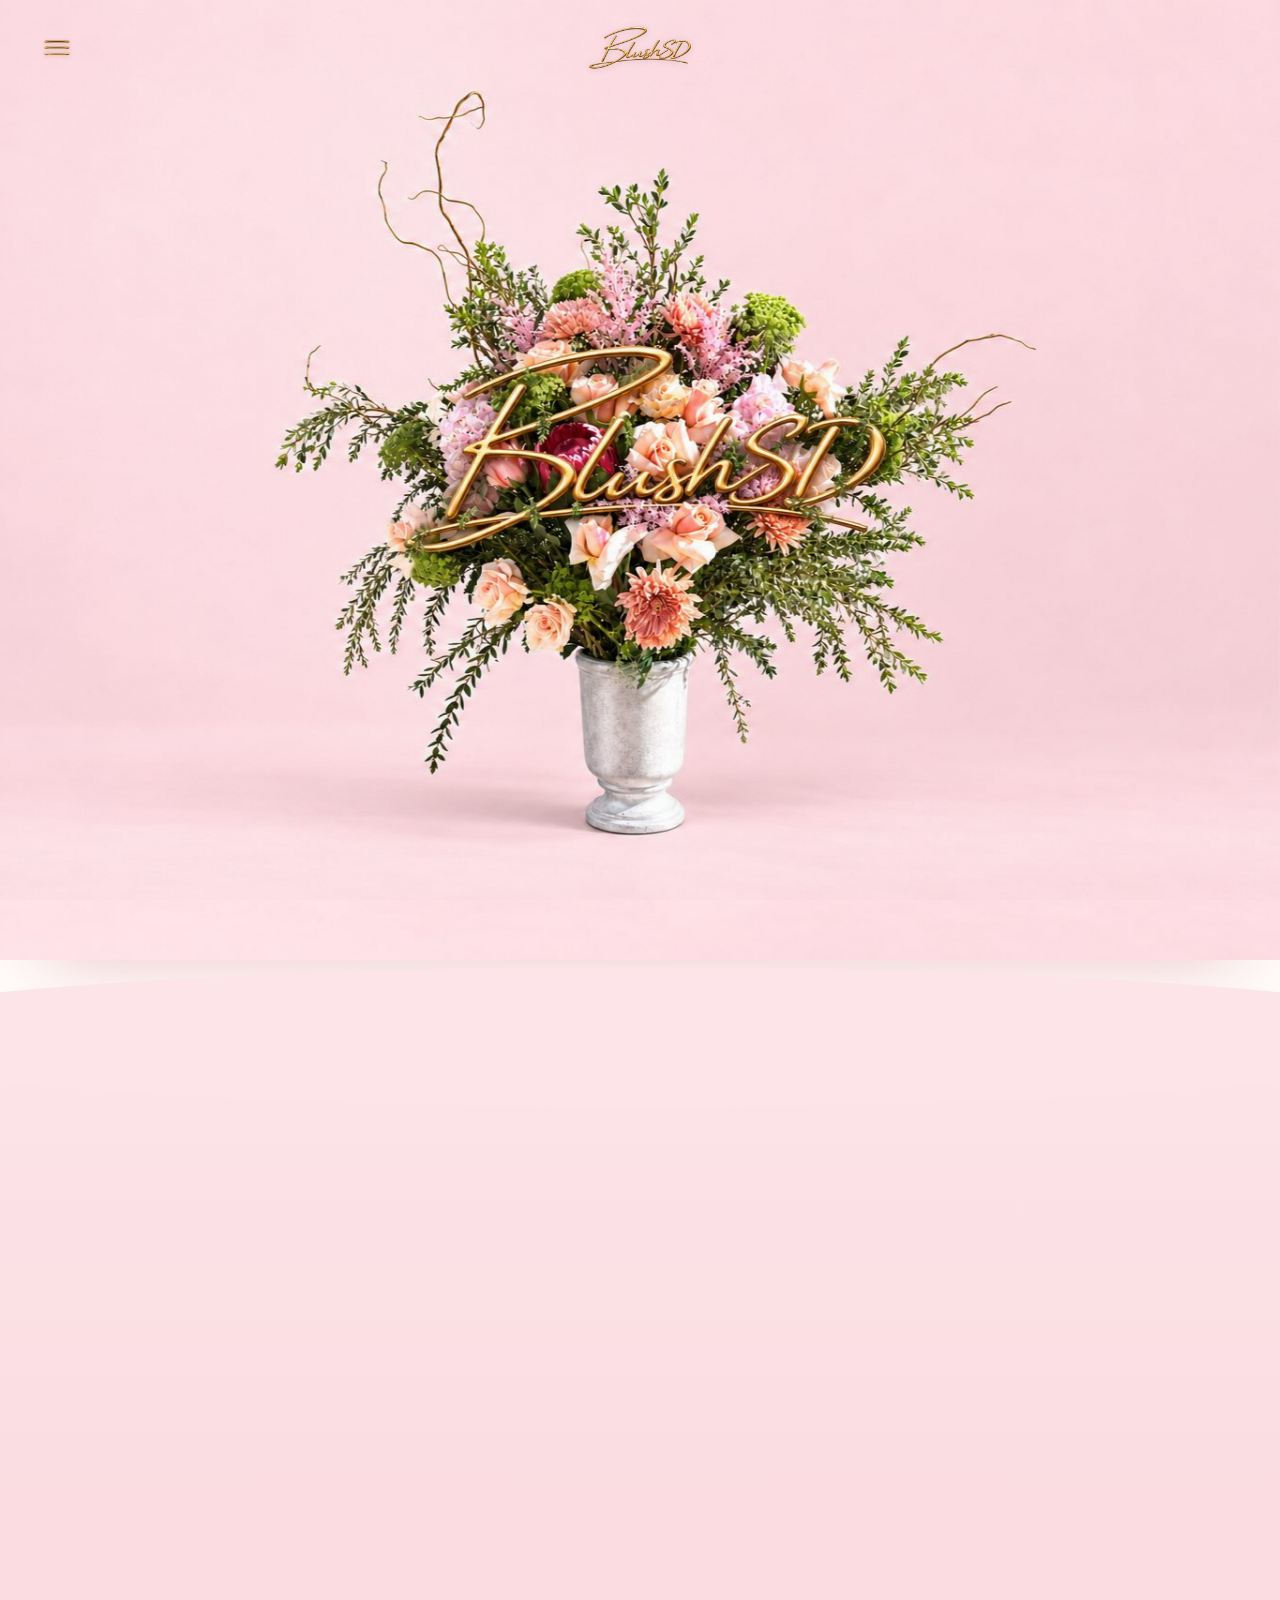
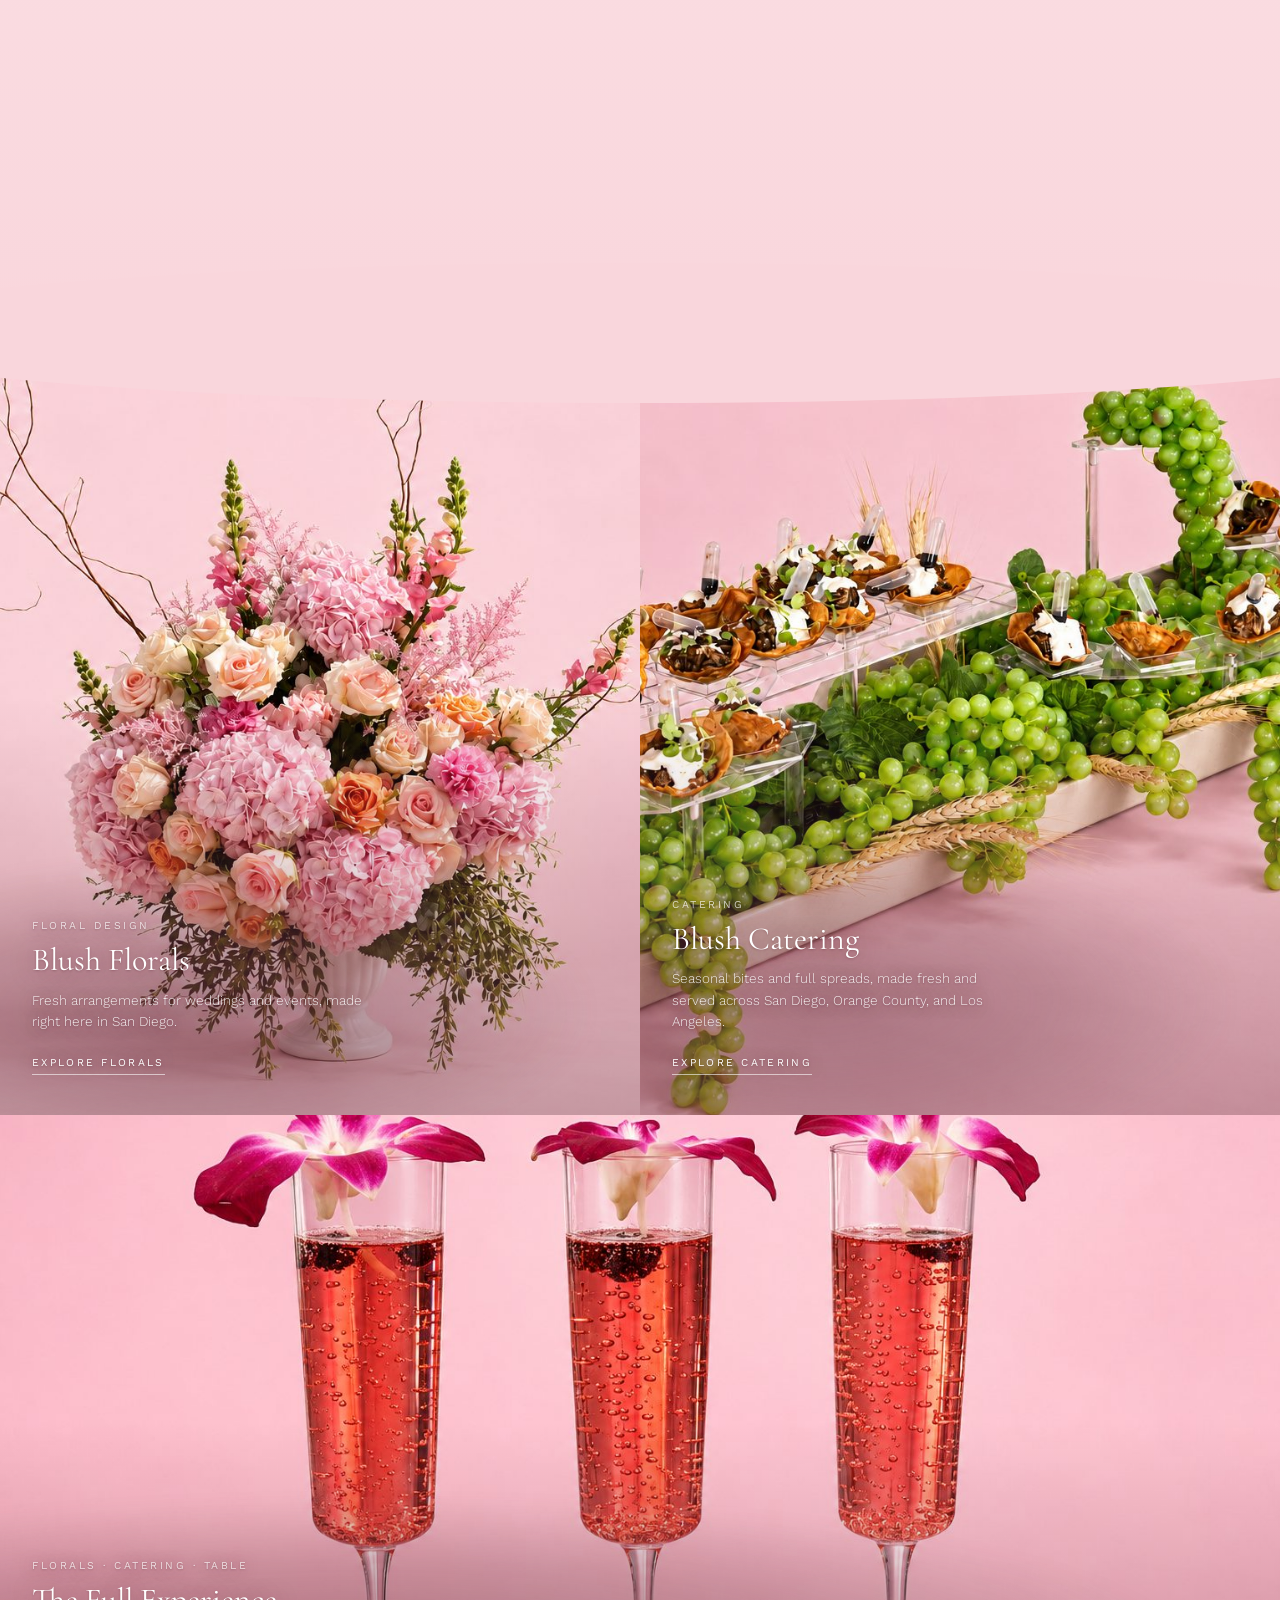
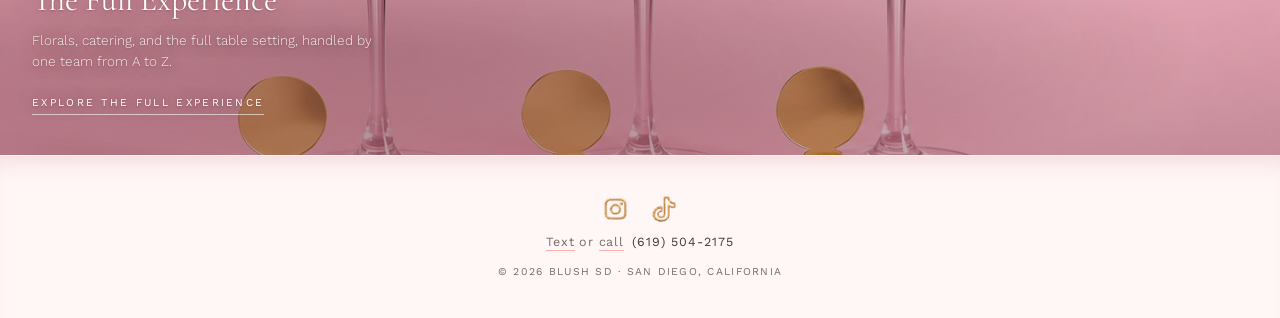
==== index.html @ b3db06f2 "Add Moments video page with first event video Co-Authored-By: Claude Opus 5.5 <noreply@anthropic.com" ====
<!DOCTYPE html>
<html lang="en">
<head>
<meta charset="UTF-8">
<meta name="viewport" content="width=device-width, initial-scale=1.0">
<title>Blush SD | Luxury Florals &amp; Catering in San Diego</title>
<!-- Search & share preview tags -->
<meta name="description" content="Luxury florals in San Diego and catering across San Diego, Orange County and Los Angeles. Book Blush florals, Blush catering, or both. Each is its own independent service. Where Blooms meet Bites.">
<link rel="canonical" href="https://blushsd.com/">
<meta property="og:type" content="website">
<meta property="og:site_name" content="Blush SD">
<meta property="og:title" content="Blush SD | Luxury Florals &amp; Catering in San Diego">
<meta property="og:description" content="Luxury florals in San Diego and catering across San Diego, Orange County and Los Angeles. Book Blush florals, Blush catering, or both. Each is its own independent service. Where Blooms meet Bites.">
<meta property="og:url" content="https://blushsd.com/">
<meta property="og:image" content="https://blushsd.com/assets/images/share-home.jpg">
<meta property="og:image:width" content="1200">
<meta property="og:image:height" content="630">
<meta property="og:locale" content="en_US">
<meta name="twitter:card" content="summary_large_image">
<meta name="twitter:title" content="Blush SD | Luxury Florals &amp; Catering in San Diego">
<meta name="twitter:description" content="Luxury florals in San Diego and catering across San Diego, Orange County and Los Angeles. Book Blush florals, Blush catering, or both. Each is its own independent service. Where Blooms meet Bites.">
<meta name="twitter:image" content="https://blushsd.com/assets/images/share-home.jpg">
<meta name="theme-color" content="#FFFDFB">
<script type="application/ld+json">
{
  "@context": "https://schema.org",
  "@type": [
    "Florist",
    "FoodEstablishment"
  ],
  "name": "Blush SD",
  "url": "https://blushsd.com/",
  "logo": "https://blushsd.com/assets/images/logo-wordmark.png",
  "image": "https://blushsd.com/assets/images/share-home.jpg",
  "description": "Luxury florals in San Diego and catering across San Diego, Orange County and Los Angeles. Florals and catering are independent services. Book either one or both.",
  "slogan": "Where Blooms meet Bites",
  "email": "blushsd619@gmail.com",
  "telephone": "+1-619-504-2175",
  "address": {
    "@type": "PostalAddress",
    "addressLocality": "San Diego",
    "addressRegion": "CA",
    "addressCountry": "US"
  },
  "areaServed": [
    {
      "@type": "City",
      "name": "San Diego"
    },
    {
      "@type": "AdministrativeArea",
      "name": "Orange County"
    },
    {
      "@type": "City",
      "name": "Los Angeles"
    }
  ],
  "sameAs": [
    "https://www.instagram.com/blush.sd/",
    "https://www.tiktok.com/@noorkhaiat"
  ]
}
</script>
<link rel="preconnect" href="https://fonts.googleapis.com">
<link rel="preconnect" href="https://fonts.gstatic.com" crossorigin>
<link href="https://fonts.googleapis.com/css2?family=Cormorant+Garamond:ital,wght@0,300;0,400;0,500;1,400&family=Work+Sans:wght@300;400;500&display=swap" rel="stylesheet">
<link rel="icon" href="assets/favicon/favicon.ico">
<link rel="icon" type="image/png" sizes="32x32" href="assets/favicon/favicon-32x32.png">
<link rel="icon" type="image/png" sizes="16x16" href="assets/favicon/favicon-16x16.png">
<link rel="apple-touch-icon" sizes="180x180" href="assets/favicon/apple-touch-icon.png">
<link rel="stylesheet" href="assets/css/styles.css?v=20261120d">
<script>try{if(sessionStorage.getItem("blushVeil"))document.documentElement.classList.add("veil-arriving")}catch(e){}</script>
</head>
<body>
<div class="page-veil" aria-hidden="true"><img src="assets/images/logo-wordmark.png" alt=""></div>

<nav>
  <button class="nav-hamburger" aria-label="Open menu" aria-expanded="false">
    <img src="assets/images/menu-icon.png" alt="">
  </button>
  <a href="index.html" class="nav-mark"><img src="assets/images/logo-wordmark.png" alt="Blush SD"></a>
  <div class="nav-spacer"></div>
</nav>

<div class="nav-overlay" id="navOverlay">
  <button class="nav-overlay-close" aria-label="Close menu">&times;</button>
  <div class="nav-overlay-main">
    <a href="index.html">Home</a>
    <a href="about.html">About</a>
    <a href="florals.html">Florals</a>
    <a href="catering.html">Catering</a>
    <a href="full-experience.html">The Full Experience</a>
    <a href="moments.html">Moments</a>
    <a href="testimonials.html">Testimonials</a>
  </div>
  <span class="nav-overlay-rule" aria-hidden="true"></span>
  <p class="nav-overlay-label">Book</p>
  <div class="nav-overlay-book">
    <a href="florals-signup.html">Book Florals</a>
    <a href="catering-signup.html">Book Catering</a>
  </div>
  <p class="nav-overlay-tagline">San Diego, California</p>
</div>

<section class="hero">
  <div class="hero-frame">
    <img class="hero-img" src="assets/images/hero-arrangement.jpg" alt="Blush floral arrangement">
  </div>
  <div class="hero-caption">
    <h1 class="hero-headline">Where Blooms Meet Bites</h1>
    <a href="#offerings" class="hero-cta">Discover the Collection</a>
  </div>
</section>

<section class="story">
  <p class="story-eyebrow">The House of Blush</p>
  <h2 class="story-heading">Two crafts. Your choice.</h2>
  <p class="story-body">Blush is a floral studio and a catering team. Book florals, book catering, or bring it all together with The Full Experience &mdash; florals, catering, and the full table setting, handled by one team.</p>
  <p class="story-body">We're based in San Diego. Our catering travels to events across San Diego, Orange County, and Los Angeles. Florals can be booked on their own anywhere in San Diego, and in Orange County and Los Angeles we add them to catering bookings. Every arrangement and every dish is made fresh.</p>
  <div class="story-stats">
    <div>
      <div class="story-stat-num">10+</div>
      <div class="story-stat-label">Events Styled</div>
    </div>
    <div>
      <div class="story-stat-num">1+</div>
      <div class="story-stat-label">Year in San Diego</div>
    </div>
  </div>
  <p class="story-faq">Do I need to book both? No &mdash; catering is always its own service, and in San Diego, so are florals.</p>
</section>

<section class="offerings" id="offerings">
  <a href="florals.html" class="offering-card">
    <div class="offering-img offering-img--florals"></div>
    <div class="offering-veil"></div>
    <div class="offering-caption">
      <p class="offering-eyebrow">Floral Design</p>
      <h3 class="offering-title">Blush Florals</h3>
      <p class="offering-desc">Fresh arrangements for weddings and events, made right here in San Diego.</p>
      <span class="offering-link">Explore Florals</span>
    </div>
  </a>
  <a href="catering.html" class="offering-card">
    <div class="offering-img offering-img--catering"></div>
    <div class="offering-veil"></div>
    <div class="offering-caption">
      <p class="offering-eyebrow">Catering</p>
      <h3 class="offering-title">Blush Catering</h3>
      <p class="offering-desc">Seasonal bites and full spreads, made fresh and served across San Diego, Orange County, and Los Angeles.</p>
      <span class="offering-link">Explore Catering</span>
    </div>
  </a>
  <a href="full-experience.html" class="offering-card offering-card--full">
    <div class="offering-img offering-img--full"></div>
    <div class="offering-veil"></div>
    <div class="offering-caption">
      <p class="offering-eyebrow">Florals &middot; Catering &middot; Table</p>
      <h3 class="offering-title">The Full Experience</h3>
      <p class="offering-desc">Florals, catering, and the full table setting, handled by one team from A to Z.</p>
      <span class="offering-link">Explore The Full Experience</span>
    </div>
  </a>
</section>

<footer>
  <div class="footer-social">
    <a href="https://www.instagram.com/blush.sd/" target="_blank" rel="noopener">
      <img src="assets/images/instagram-icon.png" alt="Blush SD on Instagram">
    </a>
    <a href="https://www.tiktok.com/@noorkhaiat" target="_blank" rel="noopener">
      <img src="assets/images/tiktok-icon.png" alt="Blush SD on TikTok">
    </a>
  </div>
  <div class="footer-contact">
    <a href="sms:+16195042175">Text</a> or <a href="tel:+16195042175">call</a> <a href="tel:+16195042175" class="footer-phone">(619) 504-2175</a>
  </div>
  <p>&copy; 2026 Blush SD &middot; San Diego, California</p>
</footer>

<script src="assets/js/analytics.js"></script>
<script src="assets/js/nav.js"></script>
<script src="assets/js/transitions.js"></script>
<script src="assets/js/depth.js"></script>
</body>
</html>
---- assets/css/styles.css ----
@font-face {
    font-family: 'Amsterdam Four';
    src: url(../fonts/amsterdam-four.ttf) format('truetype');
    font-weight: normal;
    font-style: normal;
    font-display: swap;
  }
  :root{
    --cream:#FFFDFB;
    --ink:#453A37;
    --ink-soft:#7A6C67;
    --p1:#FFEAEA;
    --p2:#FFE1E1;
    --p3:#FFD8D8;
    --p4:#FFC3C3;
    --p5:#FFB0B0;
    --hairline: rgba(69,58,55,0.14);
  }
  *{margin:0;padding:0;box-sizing:border-box;}
  html{scroll-behavior:smooth;}
  body{
    background: linear-gradient(180deg, #FFFDFB 0%, #FFF6F6 100%);
    color:var(--ink);
    font-family:'Work Sans', sans-serif;
    -webkit-font-smoothing:antialiased;
    overflow-x:hidden;
  }

  /* NAV */
  nav{
    position:fixed; top:0; left:0; right:0; z-index:50;
    display:grid;
    grid-template-columns:1fr auto 1fr;
    align-items:center;
    padding:26px 40px;
  }
  .nav-hamburger{
    justify-self:start;
    background:none;
    border:none;
    padding:0;
    cursor:pointer;
    display:flex;
    align-items:center;
  }
  .nav-hamburger img{
    height:24px;
    width:auto;
    display:block;
    filter:drop-shadow(0 1px 2px rgba(0,0,0,0.15));
    transition:opacity 0.3s ease;
  }
  .nav-hamburger:hover img{opacity:0.7;}
  .nav-mark{
    justify-self:center;
    display:flex;
    align-items:center;
  }
  .nav-mark img{
    height:44px;
    width:auto;
    display:block;
    filter:drop-shadow(0 1px 3px rgba(0,0,0,0.15));
    transition:opacity 0.3s ease;
  }
  .nav-mark:hover img{opacity:0.75;}
  .nav-spacer{
    justify-self:end;
    width:20px;
  }

  /* NAV MENU OVERLAY */
  .nav-overlay{
    position:fixed; inset:0; z-index:100;
    background:var(--cream);
    display:flex;
    flex-direction:column;
    align-items:center;
    justify-content:center;
    gap:34px;
    opacity:0;
    visibility:hidden;
    transform:translateY(-12px);
    transition:opacity 0.35s ease, transform 0.35s ease, visibility 0.35s;
  }
  .nav-overlay.open{
    opacity:1;
    visibility:visible;
    transform:translateY(0);
  }
  .nav-overlay-close{
    position:absolute;
    top:26px; right:40px;
    background:none;
    border:none;
    cursor:pointer;
    font-size:28px;
    font-weight:300;
    color:var(--ink);
    line-height:1;
    padding:8px;
  }
  .nav-overlay a{
    font-family:'Cormorant Garamond', serif;
    font-size:34px;
    color:var(--ink);
    text-decoration:none;
    letter-spacing:0.02em;
    transition:opacity 0.25s ease;
  }
  .nav-overlay a:hover{opacity:0.55;}
  .nav-overlay-tagline{
    position:absolute;
    bottom:36px;
    font-size:10.5px;
    letter-spacing:0.2em;
    text-transform:uppercase;
    color:var(--ink-soft);
  }

  @media (max-width:900px){
    .nav-overlay a{font-size:26px;}
    .nav-overlay{gap:26px;}
    .nav-hamburger img{height:20px;}
    .nav-mark img{height:36px;}
  }

  /* HERO */
  .hero{
    position:relative;
    width:100%;
    margin:0 auto;
    display:flex;
    flex-direction:column;
    align-items:center;
    isolation:isolate;
  }
  .hero-frame{
    width:100%;
    max-width:1500px;
    overflow:hidden;
    position:relative;
  }
  .hero-img{
    display:block;
    width:100%;
    aspect-ratio:4/3;
    object-fit:cover;
    object-position:center;
  }
  .hero-caption{
    width:100%;
    max-width:560px;
    text-align:center;
    display:flex;
    flex-direction:column;
    align-items:center;
    gap:22px;
    padding:52px 24px 0;
  }
  .hero-headline{
    font-family:'Cormorant Garamond', serif;
    font-weight:400;
    font-size:42px;
    line-height:1.15;
    color:var(--ink);
    max-width:520px;
  }
  .hero-cta{
    margin-top:2px;
    font-size:11px;
    letter-spacing:0.24em;
    text-transform:uppercase;
    color:var(--ink);
    text-decoration:none;
    border-bottom:1px solid var(--p5);
    padding-bottom:6px;
    transition:border-color 0.3s ease, opacity 0.3s ease;
  }
  .hero-cta:hover{opacity:0.6;}

  /* Wide screens: the photo stays at its 1500px size; a backdrop matched to the
     photo's own pink studio wall fills the sides edge to edge, and the photo's
     left/right edges fade softly into it so there is no visible seam. */
  @media (min-width:1500px){
    .hero::before{
      content:"";
      position:absolute;
      top:0; left:0; right:0;
      height:1125px; /* 1500px wide × 3/4 = the photo's height */
      z-index:-1;
      background:linear-gradient(180deg,
        #FCDCE2 0%,
        #FCDBE1 20%,
        #FAD8DE 40%,
        #F8D3DA 60%,
        #F8D4DA 75%,
        #FCDFE5 90%,
        #FDE2E7 100%);
    }
    .hero-frame{
      -webkit-mask-image:linear-gradient(90deg, transparent 0, #000 5%, #000 95%, transparent 100%);
              mask-image:linear-gradient(90deg, transparent 0, #000 5%, #000 95%, transparent 100%);
    }
  }

  @media (max-width:900px){
    .hero-img{aspect-ratio:4/5;}
    .hero-headline{font-size:28px;}
    .hero-caption{padding:40px 24px 0;}
  }
  /* STORY + OFFERINGS SECTION */
  .story{
    position:relative; z-index:2;
    padding:100px 32px 40px;
    text-align:center;
    max-width:720px;
    margin:0 auto;
  }
  .story-eyebrow{
    font-size:11px;
    letter-spacing:0.26em;
    text-transform:uppercase;
    color:var(--ink-soft);
    margin-bottom:22px;
  }
  .story-heading{
    font-family:'Cormorant Garamond', serif;
    font-weight:400;
    font-size:42px;
    line-height:1.2;
    color:var(--ink);
    margin-bottom:26px;
  }
  .story-body{
    font-family:'Work Sans', sans-serif;
    font-weight:300;
    font-size:15.5px;
    line-height:1.9;
    color:var(--ink-soft);
    max-width:600px;
    margin:0 auto 22px;
  }
  .story-stats{
    display:flex;
    justify-content:center;
    gap:56px;
    margin-top:36px;
    padding-top:32px;
    border-top:1px solid var(--hairline);
  }
  .story-stat-num{
    font-family:'Cormorant Garamond', serif;
    font-size:34px;
    font-weight:400;
    color:var(--ink);
    line-height:1;
    margin-bottom:8px;
  }
  .story-stat-label{
    font-size:10.5px;
    letter-spacing:0.14em;
    text-transform:uppercase;
    color:var(--ink-soft);
  }
  .story-faq{
    margin-top:30px;
    font-family:'Work Sans', sans-serif;
    font-weight:400;
    font-size:13px;
    color:var(--ink-soft);
    font-style:italic;
  }

  .offerings{
    position:relative; z-index:2;
    display:grid;
    grid-template-columns:1fr 1fr;
    margin-top:70px;
  }
  .offering-card{
    position:relative;
    display:block;
    text-decoration:none;
    color:inherit;
    overflow:hidden;
    aspect-ratio:4/5;
  }
  .offering-img{
    position:absolute; inset:0;
    background-size:cover;
    background-position:center;
    transition:transform 0.7s cubic-bezier(.19,1,.22,1);
  }
  .offering-img--florals{
    background-image:url('../images/floral-card.jpg');
  }
  .offering-img--catering{
    background-image:url('../images/catering-card.jpg');
  }
  .offering-card--full{ grid-column:1 / -1; aspect-ratio:2/1; }
  .offering-img--full{
    background-image:url('../images/catering-07.jpg');
    background-position:center 22%;
  }
  @media (hover:hover){
    .offering-card:hover .offering-img{
      transform:scale(1.04);
    }
  }
  .offering-veil{
    position:absolute; inset:0;
    background:linear-gradient(180deg, rgba(43,32,32,0.05) 0%, rgba(43,32,32,0.02) 40%, rgba(43,32,32,0.55) 100%);
  }
  .offering-caption{
    position:absolute; left:0; right:0; bottom:0;
    padding:36px 32px 40px;
    color:#fff;
    text-align:left;
  }
  .offering-eyebrow{
    font-size:10.5px;
    letter-spacing:0.24em;
    text-transform:uppercase;
    color:rgba(255,255,255,0.75);
    margin-bottom:10px;
    text-shadow:0 1px 8px rgba(0,0,0,0.35);
  }
  .offering-title{
    font-family:'Cormorant Garamond', serif;
    font-weight:400;
    font-size:32px;
    line-height:1.1;
    margin-bottom:12px;
    text-shadow:0 2px 12px rgba(0,0,0,0.4);
  }
  .offering-desc{
    font-family:'Work Sans', sans-serif;
    font-weight:300;
    font-size:13.5px;
    line-height:1.6;
    color:rgba(255,255,255,0.88);
    max-width:340px;
    margin-bottom:18px;
    text-shadow:0 1px 8px rgba(0,0,0,0.3);
  }
  .offering-link{
    font-size:10.5px;
    letter-spacing:0.22em;
    text-transform:uppercase;
    color:#fff;
    border-bottom:1px solid rgba(255,255,255,0.6);
    padding-bottom:5px;
    display:inline-block;
    transition:border-color 0.3s ease, opacity 0.3s ease;
  }
  @media (hover:hover){
    .offering-card:hover .offering-link{
      border-color:#fff;
    }
  }


  @media (max-width:900px){
    nav{padding:20px 22px;}
    .story{padding:70px 24px 20px;}
    .story-heading{font-size:30px;}
    .story-stats{gap:32px;}
    .offerings{grid-template-columns:1fr; margin-top:44px;}
    .offering-card{aspect-ratio:4/4.2;}
    .offering-card--full{aspect-ratio:4/4.2;}
    .offering-title{font-size:26px;}
  }

  /* PAGE HERO (used on inner pages: about, florals, catering, testimonials, catering-signup) */
  .page-hero{
    position:relative;
    width:100%;
    aspect-ratio:3/1.1;
    overflow:hidden;
  }
  .page-hero img{
    width:100%; height:100%;
    object-fit:cover;
    object-position:center;
    display:block;
  }
  .page-hero-veil{
    position:absolute; inset:0;
    background:linear-gradient(180deg, rgba(43,32,32,0.15) 0%, rgba(43,32,32,0.35) 100%);
  }
  .page-hero-caption{
    position:absolute; inset:0;
    display:flex;
    flex-direction:column;
    align-items:center;
    justify-content:center;
    text-align:center;
    color:#fff;
  }
  .page-hero-eyebrow{
    font-size:11px;
    letter-spacing:0.28em;
    text-transform:uppercase;
    color:rgba(255,255,255,0.85);
    margin-bottom:14px;
    text-shadow:0 1px 8px rgba(0,0,0,0.3);
  }
  .page-hero-title{
    font-family:'Cormorant Garamond', serif;
    font-weight:400;
    font-size:52px;
    text-shadow:0 2px 14px rgba(0,0,0,0.35);
  }
  /* Short italic caption under a page title (catering, florals) */
  .page-hero-sub{
    margin-top:12px;
    font-family:'Cormorant Garamond', serif;
    font-style:italic;
    font-weight:400;
    font-size:22px;
    letter-spacing:0.01em;
    color:rgba(255,255,255,0.94);
    text-shadow:0 1px 2px rgba(90,40,52,.3), 0 1px 14px rgba(110,50,64,.5);
  }

  /* PAGE CONTENT (placeholder body copy on inner pages) */
  .page-content{
    max-width:640px;
    margin:0 auto;
    padding:80px 32px 100px;
    text-align:center;
  }
  .page-content p{
    font-family:'Work Sans', sans-serif;
    font-weight:300;
    font-size:15.5px;
    line-height:1.9;
    color:var(--ink-soft);
    margin-bottom:22px;
  }
  .page-content-note{
    display:inline-block;
    margin-top:10px;
    font-size:10.5px;
    letter-spacing:0.2em;
    text-transform:uppercase;
    color:var(--p5);
  }
  .page-back-link{
    display:inline-block;
    margin-top:34px;
    font-size:11px;
    letter-spacing:0.22em;
    text-transform:uppercase;
    color:var(--ink);
    text-decoration:none;
    border-bottom:1px solid var(--p5);
    padding-bottom:5px;
  }
  .page-back-link:hover{opacity:0.6;}
  .page-content p.about-closing{
    font-family:'Cormorant Garamond', serif;
    font-style:italic;
    font-weight:400;
    font-size:22px;
    line-height:1.5;
    color:var(--ink);
    margin-top:34px;
  }

  /* TESTIMONIAL CARDS */
  .testimonial{
    border-top:1px solid var(--hairline);
    padding-top:28px;
    margin-top:28px;
  }
  .testimonial-tag{
    display:inline-block;
    font-size:9.5px;
    letter-spacing:0.14em;
    text-transform:uppercase;
    color:var(--ink-soft);
    background:var(--p1);
    border:1px solid var(--hairline);
    border-radius:20px;
    padding:4px 12px;
    margin-bottom:14px;
  }
  .testimonial p{
    font-family:'Cormorant Garamond', serif;
    font-style:italic;
    font-size:19px;
    color:var(--ink);
    line-height:1.6;
    margin-bottom:12px;
  }
  .testimonial-name{
    font-size:10.5px;
    letter-spacing:0.18em;
    text-transform:uppercase;
    color:var(--ink-soft);
  }

  /* INSTAGRAM GALLERY (florals page) */
  .insta-gallery{
    display:grid;
    grid-template-columns:repeat(2, 1fr);
    gap:28px;
    max-width:920px;
    margin:0 auto;
    padding:0 32px 20px;
  }
  .insta-embed{
    width:100%;
  }
  .insta-embed .instagram-media{
    width:100% !important;
    min-width:0 !important;
    margin:0 auto !important;
  }
  @media (max-width:700px){
    .insta-gallery{grid-template-columns:1fr; gap:24px; padding:0 24px 10px;}
  }

  /* SIGNUP FORM */
  .signup-form{
    max-width:480px;
    margin:0 auto;
    padding:0 32px 100px;
    text-align:left;
  }
  .form-field{
    margin-bottom:20px;
  }
  .form-field label{
    display:block;
    font-size:10.5px;
    letter-spacing:0.16em;
    text-transform:uppercase;
    color:var(--ink-soft);
    margin-bottom:8px;
  }
  .form-field input,
  .form-field select,
  .form-field textarea{
    width:100%;
    font-family:'Work Sans', sans-serif;
    font-size:14.5px;
    color:var(--ink);
    background:var(--p1);
    border:1px solid var(--hairline);
    border-radius:2px;
    padding:12px 14px;
  }
  .form-field select{
    appearance:none;
    -webkit-appearance:none;
    background-image:linear-gradient(45deg, transparent 50%, var(--ink-soft) 50%), linear-gradient(135deg, var(--ink-soft) 50%, transparent 50%);
    background-position:calc(100% - 20px) 50%, calc(100% - 15px) 50%;
    background-size:5px 5px, 5px 5px;
    background-repeat:no-repeat;
    padding-right:40px;
  }
  .form-optional{
    letter-spacing:0.08em;
    text-transform:none;
    color:var(--p5);
  }
  .form-check{
    display:flex;
    gap:12px;
    align-items:flex-start;
    margin:4px 0 26px;
    font-size:13px;
    line-height:1.6;
    color:var(--ink-soft);
  }
  .form-check input{
    margin-top:4px;
    accent-color:var(--ink);
    flex-shrink:0;
  }
  .form-submit:disabled{opacity:0.6; cursor:default;}
  .form-thanks{
    max-width:480px;
    margin:0 auto;
    padding:10px 32px 100px;
    text-align:center;
  }
  .form-thanks-eyebrow{
    font-size:10.5px;
    letter-spacing:0.2em;
    text-transform:uppercase;
    color:var(--p5);
    margin-bottom:14px;
  }
  .form-thanks-title{
    font-family:'Cormorant Garamond', serif;
    font-weight:400;
    font-size:32px;
    line-height:1.25;
    color:var(--ink);
    margin-bottom:16px;
  }
  .form-thanks-body{
    font-weight:300;
    font-size:15px;
    line-height:1.8;
    color:var(--ink-soft);
  }
  .form-field textarea{
    min-height:110px;
    resize:vertical;
  }
  .form-submit{
    width:100%;
    font-family:'Work Sans', sans-serif;
    font-size:11px;
    letter-spacing:0.22em;
    text-transform:uppercase;
    color:#fff;
    background:var(--ink);
    border:none;
    border-radius:2px;
    padding:16px;
    cursor:pointer;
    transition:opacity 0.3s ease;
  }
  .form-submit:hover{opacity:0.85;}
  .form-note{
    font-size:12.5px;
    color:var(--ink-soft);
    text-align:center;
    margin-top:18px;
    line-height:1.6;
  }

  /* INQUIRY: sending state, messages and confirmation */
  .form-turnstile{display:flex; justify-content:center; margin-bottom:20px;}
  .form-turnstile:empty{display:none;}
  .form-status{
    font-size:12.5px;
    line-height:1.6;
    color:var(--ink);
    background:var(--p2);
    border-left:2px solid var(--p5);
    border-radius:2px;
    padding:12px 14px;
    margin-bottom:20px;
  }
  .form-status[hidden],
  .inquiry-confirm[hidden],
  .inquiry-confirm [hidden]{display:none;}
  .inquiry-confirm{
    max-width:480px;
    margin:0 auto;
    padding:80px 32px 100px;
    text-align:center;
    outline:none;
  }
  .confirm-eyebrow{
    font-size:11px;
    letter-spacing:0.28em;
    text-transform:uppercase;
    color:var(--ink-soft);
    margin-bottom:14px;
  }
  .confirm-title{
    font-family:'Cormorant Garamond', serif;
    font-weight:400;
    font-size:44px;
    color:var(--ink);
    margin-bottom:22px;
  }
  .confirm-text{
    font-weight:300;
    font-size:15.5px;
    line-height:1.9;
    color:var(--ink-soft);
    margin-bottom:22px;
  }
  .confirm-ref{
    display:flex;
    flex-direction:column;
    align-items:center;
    gap:10px;
    background:var(--p1);
    border:1px solid var(--hairline);
    border-radius:2px;
    padding:22px 20px;
    margin:8px 0 34px;
  }
  .confirm-ref-label{
    font-size:10.5px;
    letter-spacing:0.16em;
    text-transform:uppercase;
    color:var(--ink-soft);
  }
  .confirm-ref-code{
    font-family:'Cormorant Garamond', serif;
    font-size:30px;
    letter-spacing:0.08em;
    color:var(--ink);
    font-variant-numeric:lining-nums tabular-nums;
    user-select:all;
  }
  .confirm-copy{
    font-family:'Work Sans', sans-serif;
    font-size:11px;
    letter-spacing:0.22em;
    text-transform:uppercase;
    color:var(--ink);
    background:none;
    border:none;
    border-bottom:1px solid var(--p5);
    padding:0 0 4px;
    cursor:pointer;
  }
  .confirm-copy:hover{opacity:0.6;}
  .confirm-ig{
    display:block;
    text-align:center;
    text-decoration:none;
    margin-top:6px;
  }
  .ig-help{
    text-align:left;
    background:var(--p1);
    border:1px solid var(--hairline);
    border-radius:2px;
    padding:24px 20px;
    margin-top:6px;
  }
  .ig-help-label{
    font-size:10.5px;
    letter-spacing:0.16em;
    text-transform:uppercase;
    color:var(--ink-soft);
    text-align:center;
    margin-bottom:12px;
  }
  .ig-help-msg{
    font-size:16px;
    line-height:1.6;
    color:var(--ink);
    background:var(--cream);
    border:1px solid var(--hairline);
    border-radius:2px;
    padding:14px 16px;
    margin-bottom:22px;
    user-select:all;
    -webkit-user-select:all;
  }
  .ig-steps{
    list-style:none;
    counter-reset:igstep;
    display:flex;
    flex-direction:column;
    gap:14px;
    margin:0 0 24px;
  }
  .ig-steps li{
    counter-increment:igstep;
    display:flex;
    gap:14px;
    align-items:baseline;
    font-size:15.5px;
    line-height:1.55;
    color:var(--ink);
  }
  .ig-steps li::before{
    content:counter(igstep);
    flex:none;
    font-family:'Cormorant Garamond', serif;
    font-size:26px;
    line-height:1;
    width:18px;
    color:var(--ink);
  }
  .ig-steps li > span{min-width:0;}
  .ig-steps strong{font-weight:500;}
  .ig-help .form-submit{
    display:block;
    text-align:center;
    text-decoration:none;
    font-size:12px;
    padding:18px;
  }
  @media (max-width:900px){
    .inquiry-confirm{padding:56px 24px 70px;}
    .confirm-title{font-size:34px;}
  }

  /* FOOTER */
  footer{
    text-align:center;
    padding:40px 24px;
    border-top:1px solid var(--hairline);
  }
  footer p{
    font-size:10.5px;
    letter-spacing:0.12em;
    text-transform:uppercase;
    color:var(--ink-soft);
  }
  .footer-contact{
    font-size:12.5px;
    letter-spacing:0.06em;
    color:var(--ink-soft);
    margin:-6px 0 16px;
  }
  .footer-contact a{
    color:var(--ink-soft);
    text-decoration:none;
    border-bottom:1px solid var(--p5);
    padding-bottom:1px;
  }
  .footer-contact .footer-phone{
    color:var(--ink);
    border-bottom:0;
    margin-left:4px;
    letter-spacing:0.08em;
  }
  .footer-social{
    display:flex;
    justify-content:center;
    gap:22px;
    margin-bottom:18px;
  }
  .footer-social a{
    display:block;
    line-height:0;
    opacity:0.85;
    transition:opacity 0.3s ease, transform 0.3s ease;
  }
  .footer-social a:hover{
    opacity:1;
    transform:translateY(-2px);
  }
  .footer-social img{
    height:26px;
    width:auto;
    display:block;
  }

  @media (max-width:900px){
    .page-hero{aspect-ratio:4/3;}
    .page-hero-title{font-size:36px;}
    .page-hero-sub{font-size:18px; margin-top:8px; padding:0 24px;}
    .page-content{padding:56px 24px 70px;}
  }

  /* ==========================================================================
     DEPTH + TOUCH LAYER (Nov 2026)
     Soft rose shadows, paper grain, pressable controls and gentle scroll motion.
     Interactions use the separate translate / scale properties so they never
     fight the scroll animations, which use transform.
     ========================================================================== */
  :root{
    --rose-shadow:214,130,140;
    --spring:cubic-bezier(.34,1.56,.64,1);
    --ease-out:cubic-bezier(.19,1,.22,1);
  }

  /* Paper grain: a faint fixed texture so the cream reads as paper stock */
  body::after{
    content:"";
    position:fixed; inset:0;
    z-index:40;
    pointer-events:none;
    opacity:.07;
    mix-blend-mode:multiply;
    background-image:url("data:image/svg+xml,%3Csvg xmlns='http://www.w3.org/2000/svg' width='220' height='220'%3E%3Cfilter id='n'%3E%3CfeTurbulence type='fractalNoise' baseFrequency='0.85' numOctaves='2' stitchTiles='stitch'/%3E%3CfeColorMatrix type='saturate' values='0'/%3E%3C/filter%3E%3Crect width='100%25' height='100%25' filter='url(%23n)'/%3E%3C/svg%3E");
  }

  /* Taps: nav marks give a small spring when pressed */
  .nav-hamburger, .nav-mark, .offering-card, .footer-social a, .text-us{-webkit-tap-highlight-color:transparent;}
  .nav-hamburger img, .nav-mark img{transition:opacity .3s ease, scale .25s var(--spring);}
  .nav-hamburger:active img, .nav-mark:active img{scale:.9;}

  /* Hero: fades in from the studio-wall blush; a soft rose shadow pools under the photo */
  .hero-frame{
    background:#FBDCE2;
    box-shadow:0 40px 70px -48px rgba(var(--rose-shadow),.55);
  }
  .hero-headline{text-shadow:0 1px 0 rgba(255,255,255,.9);}

  /* "Discover the Collection" as a pressable pill: raised at rest, lifts on hover, sinks on press */
  .hero-cta{
    border:1px solid rgba(255,176,176,.75);
    border-radius:999px;
    padding:16px 32px 15px;
    background:linear-gradient(180deg,#FFFFFF 0%,#FFF3F2 100%);
    box-shadow:inset 0 1px 0 #fff, inset 0 -2px 0 rgba(255,176,176,.22), 0 1px 2px rgba(var(--rose-shadow),.18), 0 12px 26px -12px rgba(var(--rose-shadow),.55);
    transition:translate .35s var(--spring), scale .35s var(--spring), box-shadow .35s var(--ease-out), background .2s ease;
    -webkit-tap-highlight-color:transparent;
  }
  .hero-cta:hover{
    opacity:1;
    translate:0 -2px;
    box-shadow:inset 0 1px 0 #fff, inset 0 -2px 0 rgba(255,176,176,.22), 0 2px 4px rgba(var(--rose-shadow),.18), 0 20px 34px -14px rgba(var(--rose-shadow),.6);
  }
  .hero-cta:active{
    translate:0 1px;
    scale:.985;
    transition-duration:.08s;
    background:linear-gradient(180deg,#FFF3F2 0%,#FFFFFF 100%);
    box-shadow:inset 0 2px 6px rgba(var(--rose-shadow),.25), 0 1px 1px rgba(var(--rose-shadow),.12);
  }

  /* Letterpress type in the story section */
  .story-heading{text-shadow:0 1px 0 rgba(255,255,255,.95), 0 -1px 0 rgba(69,58,55,.05);}
  .story-stat-num{text-shadow:0 1px 0 rgba(255,255,255,.95);}

  /* Stats on two raised paper tiles */
  .story-stats{gap:22px;}
  .story-stats > div{
    min-width:180px;
    padding:24px 28px 20px;
    border-radius:6px;
    background:linear-gradient(180deg,#FFFFFF 0%,#FFF7F6 100%);
    box-shadow:inset 0 1px 0 #fff, 0 1px 2px rgba(var(--rose-shadow),.12), 0 16px 32px -20px rgba(var(--rose-shadow),.55);
    transition:translate .4s var(--spring), box-shadow .4s var(--ease-out);
  }
  @media (hover:hover){
    .story-stats > div:hover{
      translate:0 -3px;
      box-shadow:inset 0 1px 0 #fff, 0 2px 4px rgba(var(--rose-shadow),.12), 0 24px 40px -22px rgba(var(--rose-shadow),.6);
    }
  }

  /* "Do I need to book both?" pressed into the page */
  .story-faq{
    display:inline-block;
    margin-top:28px;
    padding:12px 24px;
    border-radius:999px;
    background:#FFF2F1;
    box-shadow:inset 0 1px 3px rgba(var(--rose-shadow),.28), 0 1px 0 #fff;
  }

  /* Offerings lift as one sheet; photo and caption sit on separate planes and drift
     against the cursor, with a soft blush light following it (mouse only, see depth.js) */
  .offerings{box-shadow:0 -30px 50px -36px rgba(var(--rose-shadow),.55);}
  .offering-card{transition:scale .5s var(--spring);}
  .offering-card:active{scale:.982; transition-duration:.1s;}
  .offering-img{
    translate:calc(var(--mx,0) * -22px) calc(var(--my,0) * -16px);
    scale:1.07;
    transition:transform .7s var(--ease-out), translate 1s var(--ease-out);
  }
  .offering-caption{
    translate:calc(var(--mx,0) * 10px) calc(var(--my,0) * 8px);
    transition:translate 1s var(--ease-out);
  }
  .offering-veil{
    background:linear-gradient(180deg, rgba(150,80,92,0) 0%, rgba(150,80,92,0) 48%, rgba(140,72,86,.22) 72%, rgba(120,60,74,.42) 100%);
  }
  .offering-veil::after{
    content:"";
    position:absolute; inset:0;
    pointer-events:none;
    opacity:0;
    transition:opacity .5s ease;
    background:radial-gradient(520px circle at var(--lx,50%) var(--ly,40%), rgba(255,226,226,.32), rgba(255,226,226,0) 60%);
    mix-blend-mode:soft-light;
  }
  .offering-title{text-shadow:0 1px 2px rgba(90,40,52,.3), 0 2px 22px rgba(110,50,64,.55);}
  .offering-eyebrow, .offering-desc, .offering-link{text-shadow:0 1px 2px rgba(90,40,52,.3), 0 1px 14px rgba(110,50,64,.5);}
  /* Same soft diffused glow as the page titles, behind the card text */
  .offering-caption{isolation:isolate;}
  .offering-caption::before{
    content:"";
    position:absolute;
    left:-4%; right:8%; top:-10%; bottom:-6%;
    background:radial-gradient(ellipse at 34% 56%, rgba(96,42,56,.36) 0%, rgba(96,42,56,.21) 40%, rgba(96,42,56,0) 72%);
    filter:blur(8px);
    z-index:-1;
    pointer-events:none;
  }
  .offering-link{transition:border-color .3s ease, letter-spacing .5s var(--ease-out);}
  @media (hover:hover){
    .offering-card:hover .offering-veil::after{opacity:1;}
    .offering-card:hover .offering-link{letter-spacing:.28em;}
  }

  /* Footer sits a layer beneath; icons and contact links press like buttons */
  footer{
    border-top-color:transparent;
    box-shadow:inset 0 22px 30px -26px rgba(var(--rose-shadow),.45);
  }
  .footer-social a{padding:11px; margin:-11px; border-radius:999px; transition:opacity .3s ease, transform .3s ease, scale .35s var(--spring);}
  .footer-social a:active{scale:.88; transition-duration:.08s;}
  .footer-contact a{transition:color .2s ease, border-color .2s ease;}
  .footer-contact a:active{color:var(--ink); border-color:var(--ink);}

  /* Menu: page links, then a thin rule, then the two bookings as their own pair of buttons */
  .nav-overlay-main{display:flex; flex-direction:column; align-items:center; gap:30px;}
  .nav-overlay{gap:28px;}
  .nav-overlay a{transition:opacity .25s ease, scale .2s var(--spring);}
  .nav-overlay a:active{scale:.95;}
  .nav-overlay-rule{display:block; width:56px; height:1px; background:var(--p5); margin:6px 0 2px;}
  .nav-overlay-label{font-size:10.5px; letter-spacing:.26em; text-transform:uppercase; color:var(--ink-soft); margin-bottom:-10px;}
  .nav-overlay-book{display:flex; flex-wrap:wrap; justify-content:center; gap:12px; max-width:420px;}
  .nav-overlay .nav-overlay-book a{
    font-family:'Work Sans', sans-serif;
    font-size:11px;
    letter-spacing:.2em;
    text-transform:uppercase;
    min-height:48px;
    display:inline-flex;
    align-items:center;
    padding:0 24px;
    border-radius:999px;
    border:1px solid rgba(255,176,176,.8);
    background:linear-gradient(180deg,#FFFFFF 0%,#FFF3F2 100%);
    box-shadow:inset 0 1px 0 #fff, 0 1px 2px rgba(var(--rose-shadow),.15), 0 12px 24px -12px rgba(var(--rose-shadow),.5);
    transition:translate .35s var(--spring), scale .2s var(--spring), box-shadow .3s var(--ease-out);
  }
  .nav-overlay .nav-overlay-book a:hover{opacity:1; translate:0 -2px;}
  .nav-overlay .nav-overlay-book a:active{scale:.95; transition-duration:.08s; box-shadow:inset 0 2px 6px rgba(var(--rose-shadow),.25);}

  /* "Text us" pill: phones only, one tap to Noor's messages */
  .text-us{display:none;}
  @media (max-width:900px){
    .text-us{
      display:inline-flex;
      align-items:center;
      gap:9px;
      position:fixed;
      z-index:60;
      right:16px;
      bottom:calc(16px + env(safe-area-inset-bottom, 0px));
      min-height:48px;
      padding:0 20px 0 17px;
      border-radius:999px;
      border:1px solid rgba(255,176,176,.8);
      background:linear-gradient(180deg,#FFFFFF 0%,#FFF3F2 100%);
      color:var(--ink);
      text-decoration:none;
      font-family:'Work Sans', sans-serif;
      font-size:11px;
      letter-spacing:.2em;
      text-transform:uppercase;
      box-shadow:inset 0 1px 0 #fff, inset 0 -2px 0 rgba(255,176,176,.22), 0 2px 4px rgba(var(--rose-shadow),.2), 0 14px 30px -10px rgba(var(--rose-shadow),.6);
      transition:scale .35s var(--spring), box-shadow .3s var(--ease-out);
    }
    .text-us svg{width:17px; height:17px; flex:none;}
    .text-us:active{scale:.94; transition-duration:.08s; box-shadow:inset 0 2px 6px rgba(var(--rose-shadow),.25), 0 1px 2px rgba(var(--rose-shadow),.15);}
    body:has(.text-us) footer{padding-bottom:96px;}

    .nav-overlay, .nav-overlay-main{gap:20px;}
    .story-stats{gap:12px;}
    .story-stats > div{min-width:0; flex:1 1 0; padding:20px 14px 16px;}
    .story-faq{border-radius:18px; padding:12px 18px;}
  }

  /* Motion: load fades and scroll choreography (skipped for reduced-motion users) */
  @media (prefers-reduced-motion:no-preference){
    .hero-frame{animation:heroIn 1.2s cubic-bezier(.22,.61,.36,1) both;}
    .hero-caption{animation:capIn 1s .45s cubic-bezier(.22,.61,.36,1) both;}
    @keyframes heroIn{from{opacity:0; filter:blur(8px) saturate(.9);} to{opacity:1; filter:none;}}
    @keyframes capIn{from{opacity:0; transform:translateY(14px);} to{opacity:1; transform:none;}}

    .nav-overlay.open .nav-overlay-main a,
    .nav-overlay.open .nav-overlay-rule,
    .nav-overlay.open .nav-overlay-label,
    .nav-overlay.open .nav-overlay-book{animation:menuIn .7s var(--ease-out) both;}
    .nav-overlay.open .nav-overlay-main a:nth-child(1){animation-delay:.06s;}
    .nav-overlay.open .nav-overlay-main a:nth-child(2){animation-delay:.11s;}
    .nav-overlay.open .nav-overlay-main a:nth-child(3){animation-delay:.16s;}
    .nav-overlay.open .nav-overlay-main a:nth-child(4){animation-delay:.21s;}
    .nav-overlay.open .nav-overlay-main a:nth-child(5){animation-delay:.26s;}
    .nav-overlay.open .nav-overlay-rule{animation-delay:.32s;}
    .nav-overlay.open .nav-overlay-label{animation-delay:.36s;}
    .nav-overlay.open .nav-overlay-book{animation-delay:.4s;}
    @keyframes menuIn{from{opacity:0; transform:translateY(16px);} to{opacity:1; transform:none;}}

    @supports (animation-timeline: view()){
      nav{animation:navSettle linear both; animation-timeline:scroll(root); animation-range:0 220px;}
      @keyframes navSettle{
        from{background:rgba(255,253,251,0); box-shadow:0 0 0 rgba(0,0,0,0);}
        to{background:rgba(255,253,251,.97); box-shadow:0 1px 0 rgba(69,58,55,.08), 0 14px 30px -22px rgba(214,130,140,.55); padding-top:16px; padding-bottom:16px;}
      }
      .hero-img{transform-origin:50% 40%; animation:heroDrift linear both; animation-timeline:scroll(root); animation-range:0 100vh;}
      @keyframes heroDrift{from{transform:scale(1) translateY(0);} to{transform:scale(1.045) translateY(3%);}}

      .story-eyebrow, .story-heading, .story-body, .story-stats, .hero-headline{
        animation:rise linear both; animation-timeline:view(); animation-range:entry 0% entry 70%;
      }
      .story-faq, .hero-cta{
        animation:rise linear both; animation-timeline:view(); animation-range:entry 10% entry 85%;
      }
      @keyframes rise{from{opacity:0; transform:translateY(26px);} to{opacity:1; transform:none;}}
      .offering-card{animation:cardRise linear both; animation-timeline:view(); animation-range:entry 0% entry 40%;}
      @keyframes cardRise{from{opacity:.4; transform:translateY(24px);} to{opacity:1; transform:none;}}
    }
  }
  @media (prefers-reduced-motion:reduce){
    .offering-img, .offering-caption{translate:none;}
  }

  /* ==========================================================================
     DEPTH + TOUCH LAYER — inner pages
     (about, florals, catering, testimonials, both inquiry forms, 404)
     ========================================================================== */

  /* Page heroes: fade in from blush, lighter rose veil, soft shadow underneath,
     slow drift on scroll */
  .page-hero{
    background:#FBDCE2;
    box-shadow:0 34px 60px -44px rgba(var(--rose-shadow),.55);
  }
  .page-hero-veil{
    background:linear-gradient(180deg, rgba(120,60,74,.16) 0%, rgba(120,60,74,.32) 100%);
  }
  .page-hero-title{text-shadow:0 1px 2px rgba(90,40,52,.3), 0 2px 22px rgba(110,50,64,.55);}
  .page-hero-eyebrow{text-shadow:0 1px 2px rgba(90,40,52,.3), 0 1px 14px rgba(110,50,64,.5);}
  /* Soft diffused glow behind the page title so it reads over busy photos */
  .page-hero-caption{isolation:isolate;}
  .page-hero-caption::before{
    content:"";
    position:absolute;
    left:50%; top:50%;
    width:min(620px, 86%);
    height:min(240px, 62%);
    transform:translate(-50%,-50%);
    background:radial-gradient(ellipse at center, rgba(96,42,56,.30) 0%, rgba(96,42,56,.18) 38%, rgba(96,42,56,0) 70%);
    filter:blur(6px);
    z-index:-1;
    pointer-events:none;
  }

  /* Main page buttons ("Request a Floral Quote", "Book Catering", "Back to Home")
     become the same pressable pill as "Discover the Collection" */
  .page-back-link{
    border:1px solid rgba(255,176,176,.75);
    border-radius:999px;
    padding:16px 30px 15px;
    background:linear-gradient(180deg,#FFFFFF 0%,#FFF3F2 100%);
    box-shadow:inset 0 1px 0 #fff, inset 0 -2px 0 rgba(255,176,176,.22), 0 1px 2px rgba(var(--rose-shadow),.18), 0 12px 26px -12px rgba(var(--rose-shadow),.55);
    transition:translate .35s var(--spring), scale .35s var(--spring), box-shadow .35s var(--ease-out), background .2s ease;
    -webkit-tap-highlight-color:transparent;
  }
  .page-back-link:hover{
    opacity:1;
    translate:0 -2px;
    box-shadow:inset 0 1px 0 #fff, inset 0 -2px 0 rgba(255,176,176,.22), 0 2px 4px rgba(var(--rose-shadow),.18), 0 20px 34px -14px rgba(var(--rose-shadow),.6);
  }
  .page-back-link:active{
    translate:0 1px;
    scale:.985;
    transition-duration:.08s;
    background:linear-gradient(180deg,#FFF3F2 0%,#FFFFFF 100%);
    box-shadow:inset 0 2px 6px rgba(var(--rose-shadow),.25), 0 1px 1px rgba(var(--rose-shadow),.12);
  }

  /* Photo galleries (florals + catering): each photo is a raised print that
     lifts on hover and presses in on tap */
  .floral-tile, .gallery-tile{
    box-shadow:0 1px 2px rgba(var(--rose-shadow),.14), 0 18px 34px -22px rgba(var(--rose-shadow),.6);
    transition:translate .45s var(--spring), scale .3s var(--spring), box-shadow .45s var(--ease-out);
    -webkit-tap-highlight-color:transparent;
  }
  @media (hover:hover){
    .floral-tile:hover, .gallery-tile:hover{
      translate:0 -4px;
      box-shadow:0 2px 4px rgba(var(--rose-shadow),.14), 0 28px 44px -24px rgba(var(--rose-shadow),.65);
    }
  }
  .floral-tile:active, .gallery-tile:active{scale:.985; transition-duration:.1s;}
  .floral-gallery-note a, .gallery-note a{display:inline-block; transition:opacity .25s ease, scale .2s var(--spring);}
  .floral-gallery-note a:active, .gallery-note a:active{scale:.95;}

  /* Photo viewer: the photo settles in instead of appearing; arrows press */
  .floral-lightbox button, .gallery-lightbox button{transition:opacity .25s ease, scale .2s var(--spring); -webkit-tap-highlight-color:transparent;}
  .floral-lightbox button:active, .gallery-lightbox button:active{scale:.88;}
  .floral-lightbox img, .gallery-lightbox img{box-shadow:0 2px 6px rgba(var(--rose-shadow),.15), 0 30px 70px -20px rgba(var(--rose-shadow),.45);}

  /* Testimonials: each card is a raised sheet of paper; the tag is pressed in */
  .reviews .review{
    border-color:transparent;
    background:linear-gradient(180deg,#FFFFFF 0%,#FFFAF9 100%);
    box-shadow:inset 0 1px 0 #fff, 0 1px 2px rgba(var(--rose-shadow),.12), 0 22px 40px -26px rgba(var(--rose-shadow),.6);
    transition:translate .45s var(--spring), box-shadow .45s var(--ease-out);
  }
  @media (hover:hover){
    .reviews .review:hover{
      translate:0 -4px;
      box-shadow:inset 0 1px 0 #fff, 0 2px 4px rgba(var(--rose-shadow),.12), 0 30px 50px -28px rgba(var(--rose-shadow),.65);
    }
  }
  .reviews .review-photo{box-shadow:inset 0 -1px 0 rgba(var(--rose-shadow),.18);}
  .reviews .review-tag{border-color:transparent; background:#FFF2F1; box-shadow:inset 0 1px 3px rgba(var(--rose-shadow),.28), 0 1px 0 #fff;}
  .reviews .review-quote{text-shadow:0 1px 0 rgba(255,255,255,.95);}

  /* Inquiry forms: fields are pressed into the page and glow softly when tapped;
     the Send button is a raised object that sinks when pressed */
  .form-field input,
  .form-field select,
  .form-field textarea{
    border-color:rgba(255,176,176,.45);
    border-radius:4px;
    box-shadow:inset 0 1px 3px rgba(var(--rose-shadow),.22), 0 1px 0 #fff;
    transition:border-color .2s ease, box-shadow .25s ease, background-color .2s ease;
  }
  .form-field input:focus,
  .form-field select:focus,
  .form-field textarea:focus{
    outline:none;
    border-color:var(--p5);
    background-color:#FFF4F3;
    box-shadow:inset 0 1px 3px rgba(var(--rose-shadow),.18), 0 0 0 3px rgba(255,176,176,.35);
  }
  .form-submit{
    border-radius:4px;
    background:linear-gradient(180deg,#54473F 0%,var(--ink) 100%);
    box-shadow:inset 0 1px 0 rgba(255,255,255,.14), 0 2px 4px rgba(69,58,55,.18), 0 14px 26px -14px rgba(69,58,55,.55);
    transition:opacity .3s ease, translate .3s var(--spring), scale .3s var(--spring), box-shadow .3s var(--ease-out);
    -webkit-tap-highlight-color:transparent;
  }
  .form-submit:hover{opacity:1; translate:0 -2px; box-shadow:inset 0 1px 0 rgba(255,255,255,.14), 0 3px 6px rgba(69,58,55,.18), 0 20px 32px -16px rgba(69,58,55,.6);}
  .form-submit:active{translate:0 1px; scale:.985; transition-duration:.08s; box-shadow:inset 0 2px 6px rgba(0,0,0,.25), 0 1px 1px rgba(69,58,55,.15);}
  .form-submit:disabled{translate:none; scale:1;}
  .form-status{border-radius:4px; box-shadow:inset 0 1px 3px rgba(var(--rose-shadow),.2);}

  /* After sending: the reference code sits on a raised tile; the Instagram
     message is pressed in; Copy springs when tapped */
  .confirm-title, .form-thanks-title{text-shadow:0 1px 0 rgba(255,255,255,.95);}
  .confirm-ref{
    border-color:transparent;
    border-radius:6px;
    background:linear-gradient(180deg,#FFFFFF 0%,#FFF7F6 100%);
    box-shadow:inset 0 1px 0 #fff, 0 1px 2px rgba(var(--rose-shadow),.12), 0 18px 34px -22px rgba(var(--rose-shadow),.6);
  }
  .confirm-copy{transition:opacity .25s ease, scale .2s var(--spring);}
  .confirm-copy:active{scale:.92;}
  .ig-help{border-color:transparent; border-radius:6px; box-shadow:inset 0 1px 0 #fff, 0 1px 2px rgba(var(--rose-shadow),.12), 0 18px 34px -22px rgba(var(--rose-shadow),.55);}
  .ig-help-msg{border-color:transparent; border-radius:4px; box-shadow:inset 0 1px 3px rgba(var(--rose-shadow),.25), 0 1px 0 #fff;}

  @media (prefers-reduced-motion:no-preference){
    .page-hero{animation:heroIn 1.2s cubic-bezier(.22,.61,.36,1) both;}
    .page-hero-caption{animation:capIn 1s .4s cubic-bezier(.22,.61,.36,1) both;}
    .floral-lightbox.is-open img, .gallery-lightbox.is-open img{animation:viewerIn .5s var(--ease-out) both;}
    @keyframes viewerIn{from{opacity:0; transform:scale(.97);} to{opacity:1; transform:none;}}
    .inquiry-confirm:not([hidden]){animation:capIn .7s var(--ease-out) both;}

    @supports (animation-timeline: view()){
      .page-hero img{transform-origin:50% 40%; animation:heroDrift linear both; animation-timeline:scroll(root); animation-range:0 80vh;}
      .page-content > p, .page-content > h1, .page-content > div,
      .floral-tile, .gallery-tile, .floral-gallery-note, .gallery-note,
      .reviews .review, .reviews-footer{
        animation:rise linear both; animation-timeline:view(); animation-range:entry 0% entry 60%;
      }
    }
  }

  /* Bigger tap areas (invisible) so small text links are easy to hit on a phone */
  .nav-hamburger{padding:12px; margin:-12px;}
  .footer-contact a,
  .floral-gallery-note a,
  .gallery-note a,
  .form-note a,
  .page-content p a{position:relative;}
  .footer-contact a::before,
  .floral-gallery-note a::before,
  .gallery-note a::before,
  .form-note a::before,
  .page-content p a::before{content:""; position:absolute; inset:-13px -6px;}

  /* ==========================================================================
     BLUSH VEIL — page transition (see assets/js/transitions.js)
     ========================================================================== */
  .page-veil{
    position:fixed; left:0; right:0; top:0;
    height:100vh; height:100lvh;
    z-index:500;
    pointer-events:none;
    display:flex; align-items:center; justify-content:center;
    background:linear-gradient(180deg,#FCE4E8 0%,#F9D6DC 100%);
    transform:translateY(115%);
    will-change:transform;
  }
  .page-veil::before, .page-veil::after{
    content:""; position:absolute; left:-15%; right:-15%; height:140px; border-radius:50%;
  }
  .page-veil::before{top:-68px; background:#FCE4E8;}
  .page-veil::after{bottom:-68px; background:#F9D6DC;}
  .page-veil img{
    position:absolute; left:50%; top:50%;
    top:50dvh; /* middle of the part of the screen you can actually see (phones) */
    translate:-50% -50%;
    height:104px; width:auto; opacity:0; filter:drop-shadow(0 2px 5px rgba(0,0,0,.12));
  }
  @media (max-width:900px){ .page-veil img{height:44px;} }

  /* Leaving: the sheet rises and the logo appears */
  .page-veil.is-cover{animation:pageVeilUp .62s cubic-bezier(.7,0,.25,1) forwards;}
  .page-veil.is-cover img{animation:pageVeilMarkIn .45s .3s ease forwards;}

  /* Arriving: page starts covered (logo showing). The delayed lift is a
     safety net in case the script doesn't run. */
  html.veil-arriving .page-veil{transform:none; animation:pageVeilAway .66s cubic-bezier(.65,0,.3,1) 2.5s forwards;}
  html.veil-arriving .page-veil img{opacity:1;}

  /* Lifting away once the page is ready */
  .page-veil.is-reveal{transform:none; animation:pageVeilAway .66s cubic-bezier(.65,0,.3,1) forwards;}
  .page-veil.is-reveal img{opacity:1; animation:pageVeilMarkOut .3s ease forwards;}

  @keyframes pageVeilUp{from{transform:translateY(115%);} to{transform:translateY(0);}}
  @keyframes pageVeilAway{from{transform:translateY(0);} to{transform:translateY(-115%);}}
  @keyframes pageVeilMarkIn{from{opacity:0; transform:scale(.92);} to{opacity:1; transform:none;}}
  @keyframes pageVeilMarkOut{from{opacity:1;} to{opacity:0; transform:scale(1.04);}}

  @media (prefers-reduced-motion:reduce){
    .page-veil{display:none;}
  }

  /* iPhone: date picker field was wider and taller than the other fields */
  .form-field input[type="date"]{
    -webkit-appearance:none;
    appearance:none;
    display:block;
    width:100%;
    max-width:100%;
    min-width:0;
    min-height:42px;
    line-height:1.2;
    text-align:left;
  }
  .form-field input[type="date"]::-webkit-date-and-time-value{text-align:left;}

/* ── Image protection ──────────────────────────────────────────
   Stops casual saving: dragging photos off the page, the iPhone
   long-press "Save Image" menu, and highlighting images.
   (Can't stop screenshots — this is a deterrent, not a lock.) */
img{
  -webkit-user-drag:none;
  user-drag:none;
  -webkit-touch-callout:none;
  -webkit-user-select:none;
  user-select:none;
}
a:has(img){-webkit-touch-callout:none;}
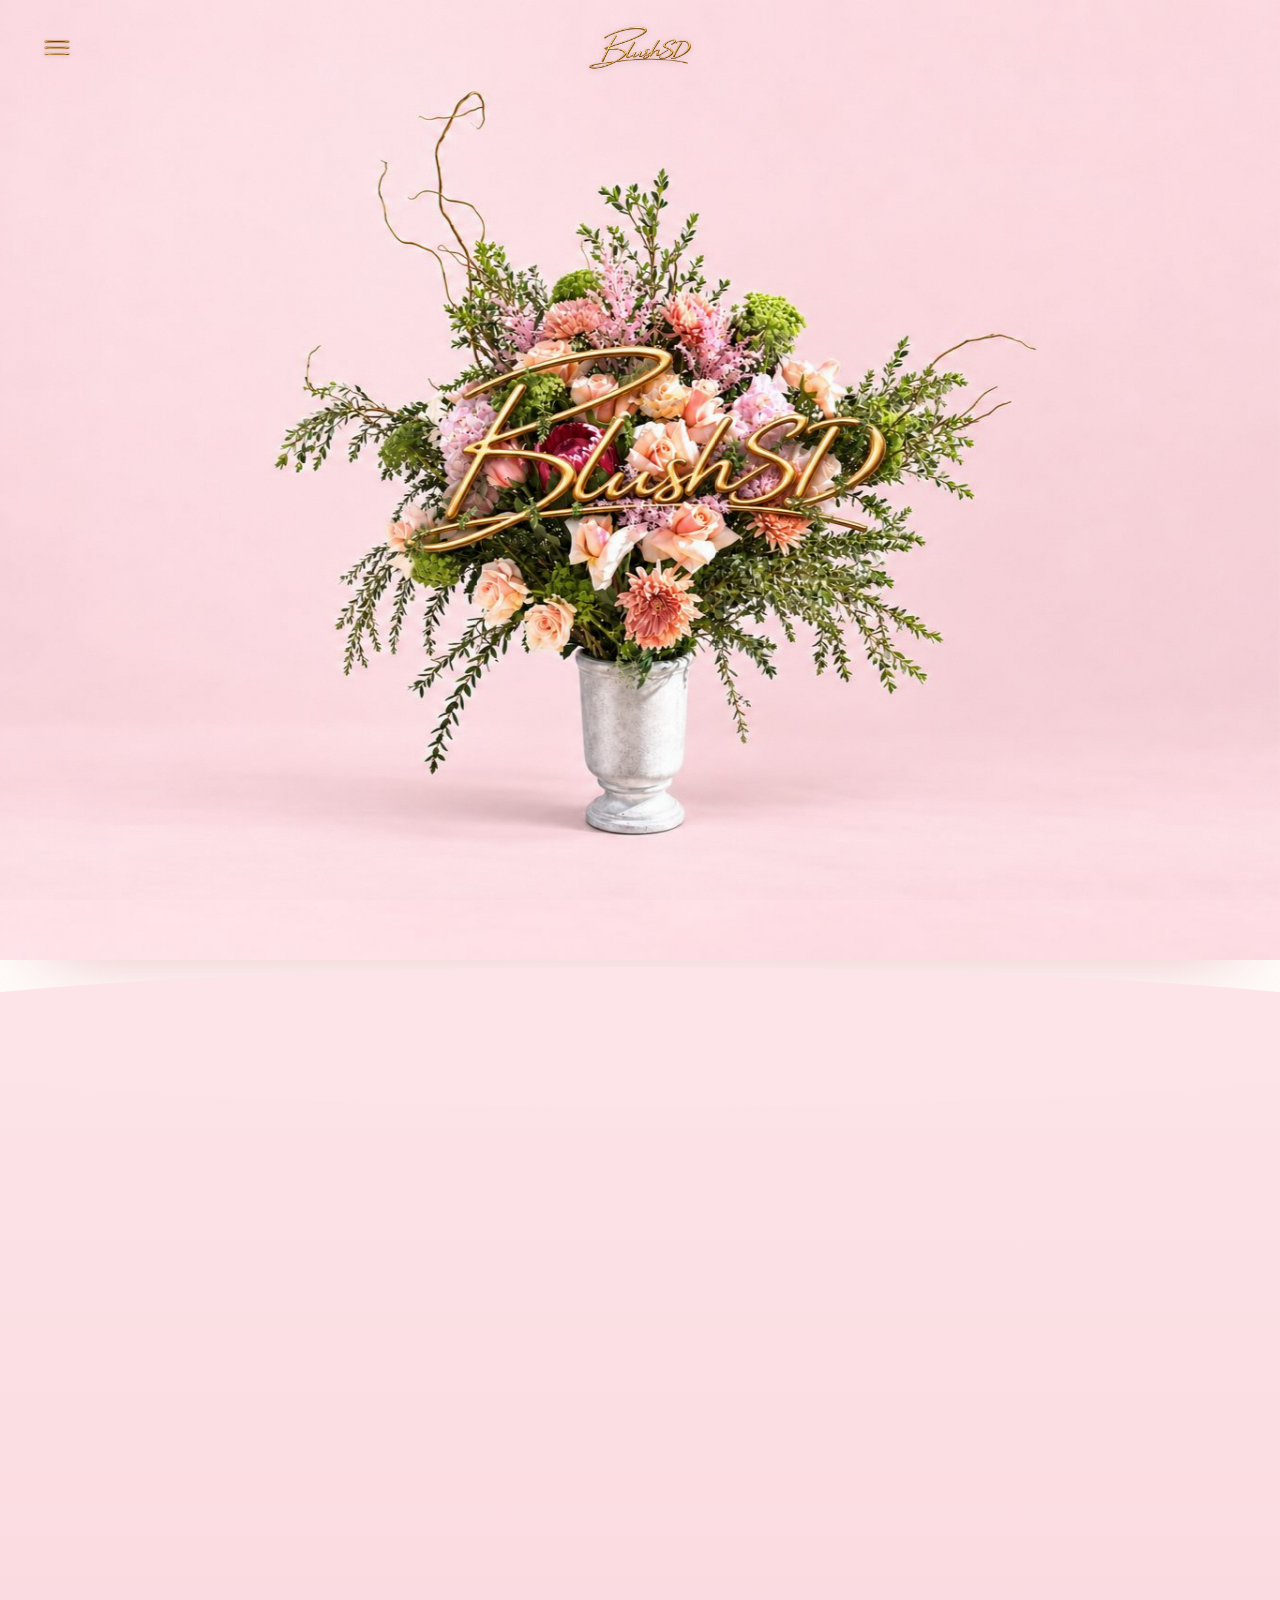
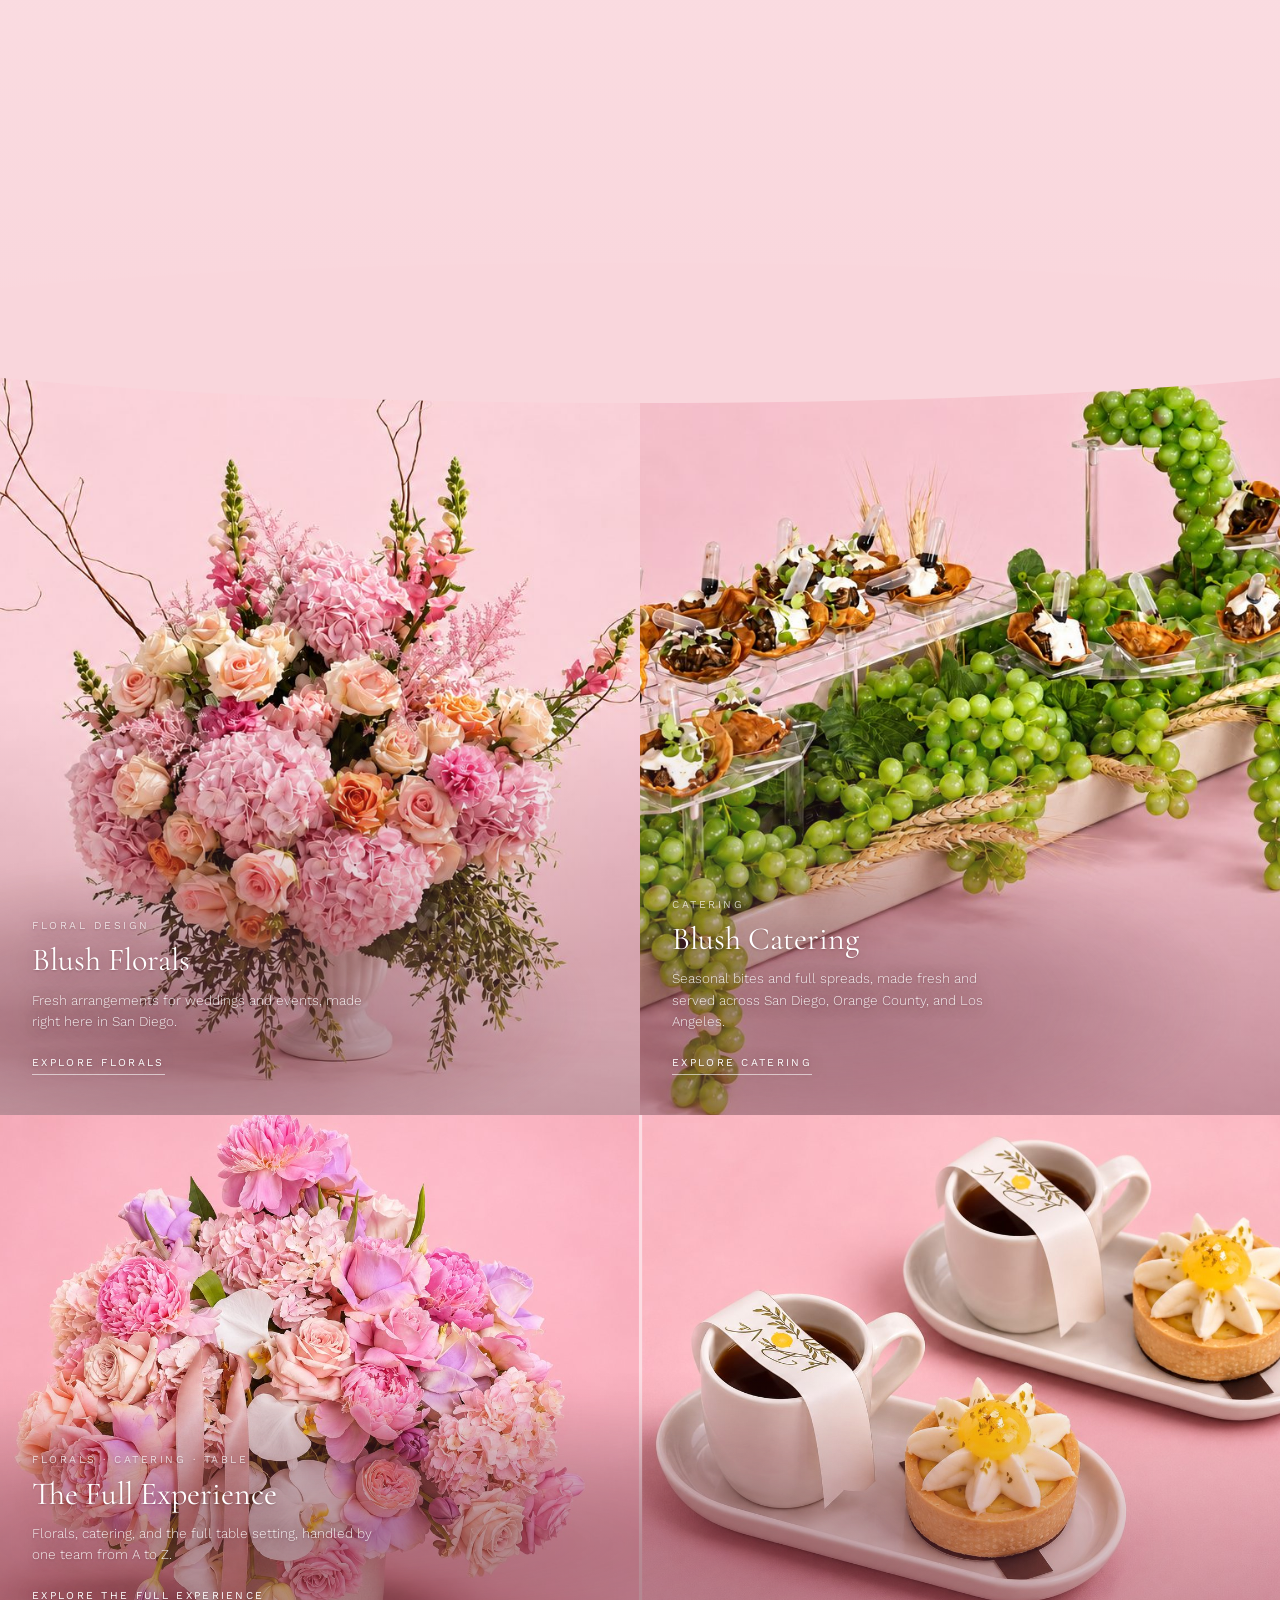
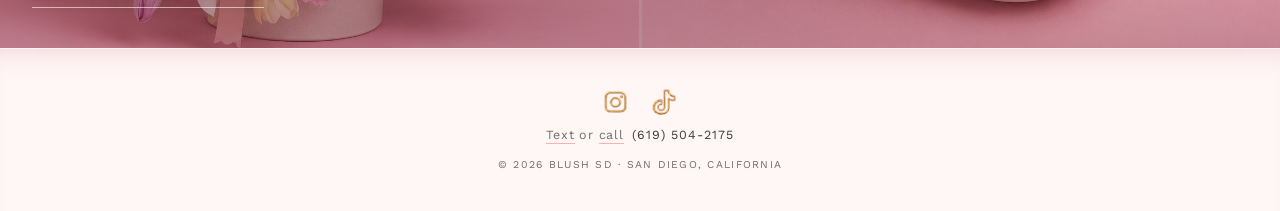
==== commit 71539a13: "Restyle Full Experience and Moments to match the site - Split-photo heroes (florals + catering; real" ====
--- a/index.html
+++ b/index.html
@@ -69,7 +69,7 @@
 <link rel="icon" type="image/png" sizes="32x32" href="assets/favicon/favicon-32x32.png">
 <link rel="icon" type="image/png" sizes="16x16" href="assets/favicon/favicon-16x16.png">
 <link rel="apple-touch-icon" sizes="180x180" href="assets/favicon/apple-touch-icon.png">
-<link rel="stylesheet" href="assets/css/styles.css?v=20261120d">
+<link rel="stylesheet" href="assets/css/styles.css?v=20261120g">
 <script>try{if(sessionStorage.getItem("blushVeil"))document.documentElement.classList.add("veil-arriving")}catch(e){}</script>
 </head>
 <body>
@@ -153,7 +153,7 @@
     </div>
   </a>
   <a href="full-experience.html" class="offering-card offering-card--full">
-    <div class="offering-img offering-img--full"></div>
+    <div class="offering-img offering-img--full"><span class="half-florals"></span><span class="half-catering"></span></div>
     <div class="offering-veil"></div>
     <div class="offering-caption">
       <p class="offering-eyebrow">Florals &middot; Catering &middot; Table</p>
--- a/assets/css/styles.css
+++ b/assets/css/styles.css
@@ -298,11 +298,11 @@
   .offering-img--catering{
     background-image:url('../images/catering-card.jpg');
   }
-  .offering-card--full{ grid-column:1 / -1; aspect-ratio:2/1; }
-  .offering-img--full{
-    background-image:url('../images/catering-07.jpg');
-    background-position:center 22%;
-  }
+  .offering-card--full{ grid-column:1 / -1; aspect-ratio:12/5; }
+  .offering-img--full{ display:flex; gap:3px; background:#FBDCE2; }
+  .offering-img--full > span{ flex:1 1 0; background-size:cover; background-position:center; }
+  .offering-img--full .half-florals{ background-image:url('../images/floral-13.jpg'); }
+  .offering-img--full .half-catering{ background-image:url('../images/catering-08.jpg'); }
   @media (hover:hover){
     .offering-card:hover .offering-img{
       transform:scale(1.04);
@@ -369,6 +369,7 @@
     .offerings{grid-template-columns:1fr; margin-top:44px;}
     .offering-card{aspect-ratio:4/4.2;}
     .offering-card--full{aspect-ratio:4/4.2;}
+    .offering-img--full{ flex-direction:column; }
     .offering-title{font-size:26px;}
   }
 
@@ -411,6 +412,14 @@
     font-weight:400;
     font-size:52px;
     text-shadow:0 2px 14px rgba(0,0,0,0.35);
+  }
+  /* Hero made of side-by-side photos (Full Experience, Moments) */
+  .page-hero-panels{ position:absolute; inset:0; display:flex; gap:3px; background:#FBDCE2; }
+  .page-hero-panels > div{ flex:1 1 0; overflow:hidden; }
+  @media (max-width:900px){
+    .page-hero.page-hero--split{ aspect-ratio:4/5; }
+    .page-hero--split .page-hero-panels{ flex-direction:column; }
+    .page-hero--trio .page-hero-panels > div:not(:first-child){ display:none; }
   }
   /* Short italic caption under a page title (catering, florals) */
   .page-hero-sub{
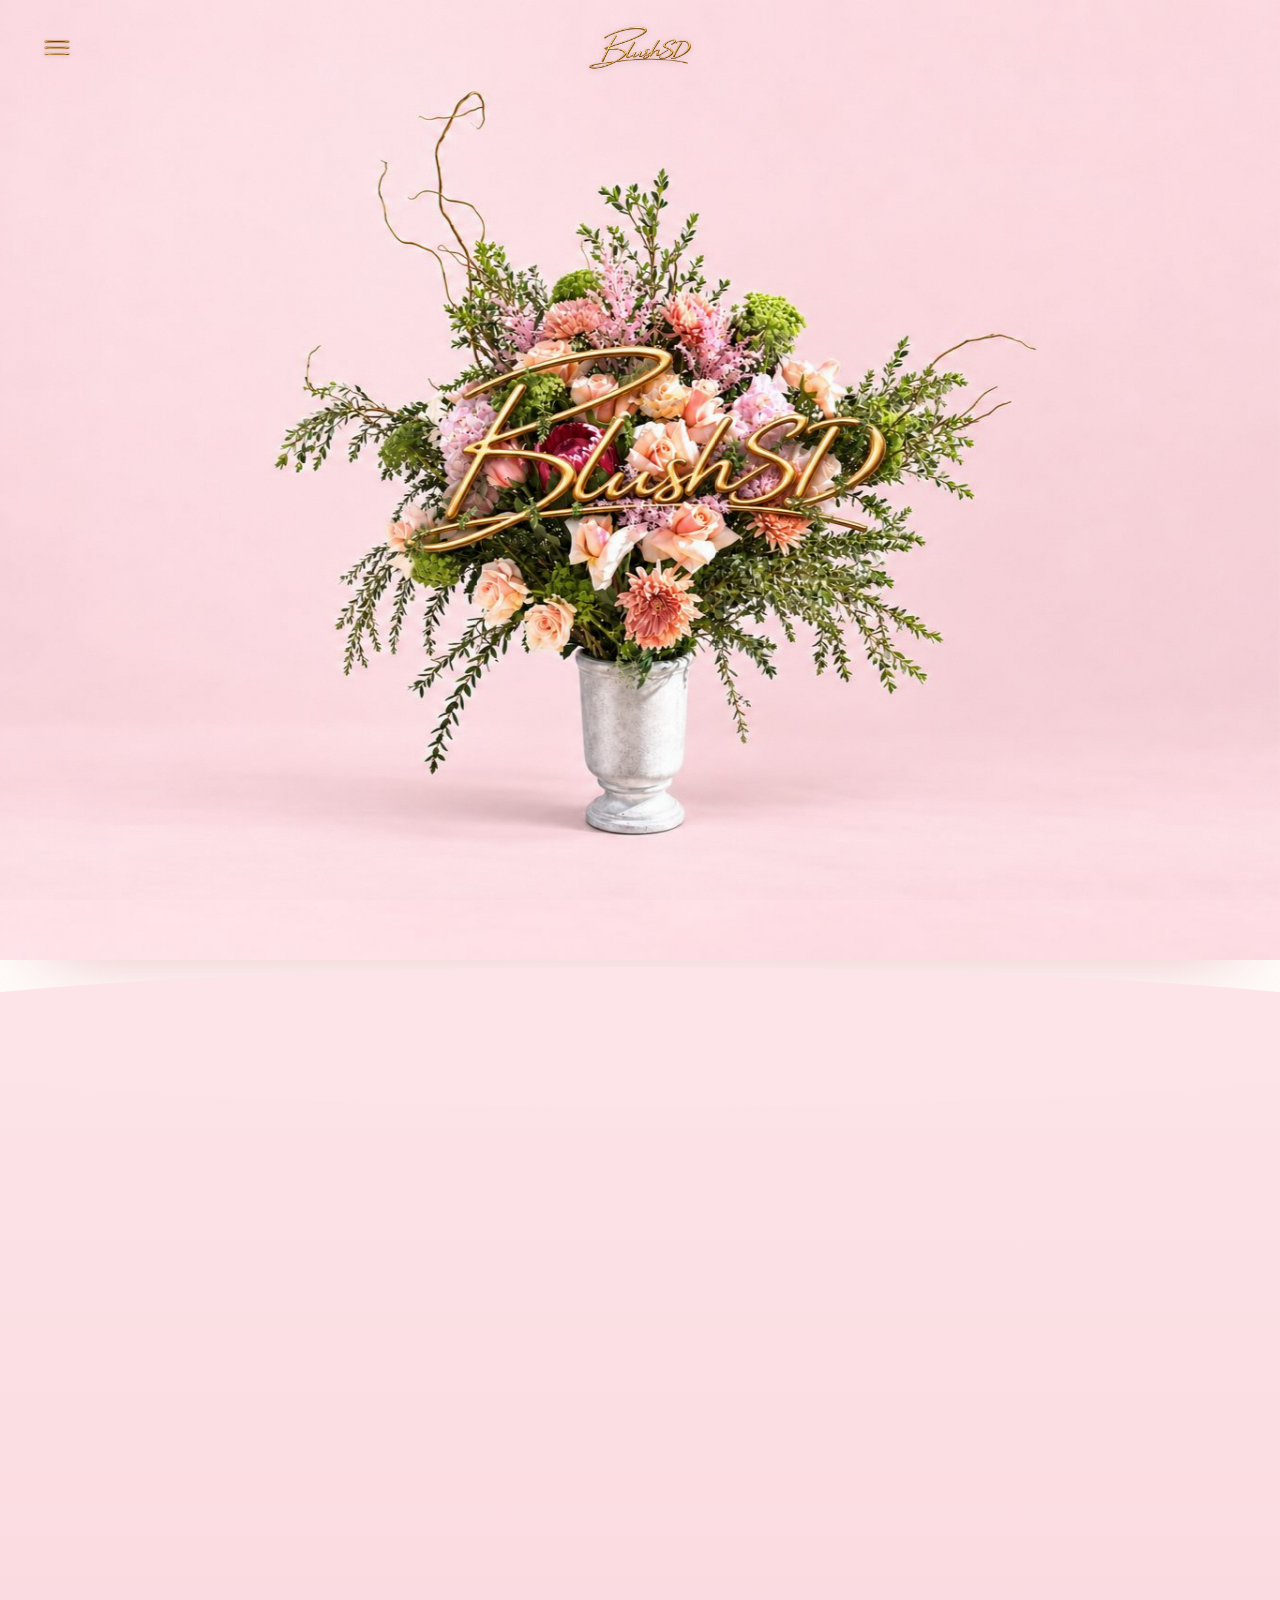
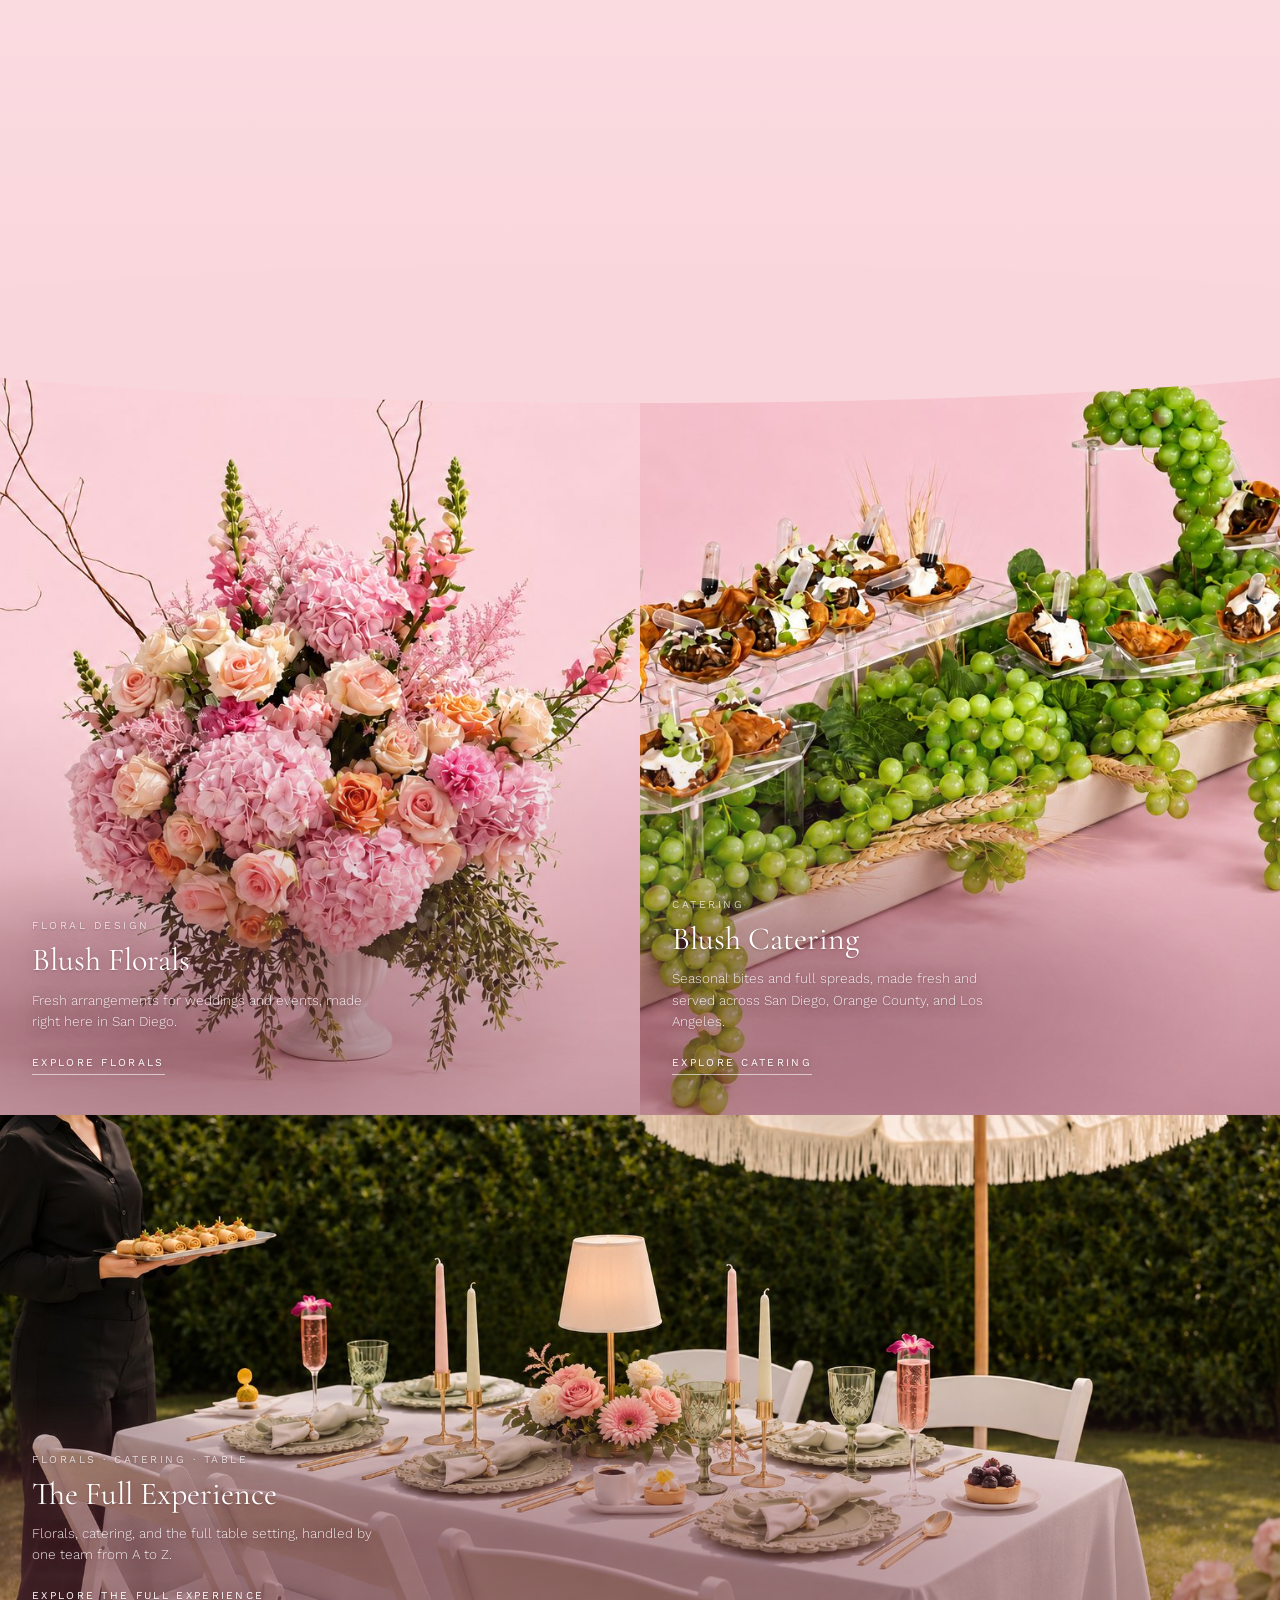
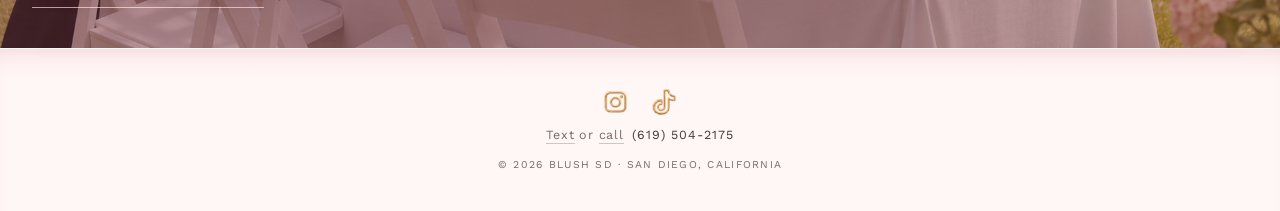
==== commit f72df9ea: "Use the full table image on the homepage Full Experience tile and page hero Co-Authored-By: Claude O" ====
--- a/index.html
+++ b/index.html
@@ -69,7 +69,7 @@
 <link rel="icon" type="image/png" sizes="32x32" href="assets/favicon/favicon-32x32.png">
 <link rel="icon" type="image/png" sizes="16x16" href="assets/favicon/favicon-16x16.png">
 <link rel="apple-touch-icon" sizes="180x180" href="assets/favicon/apple-touch-icon.png">
-<link rel="stylesheet" href="assets/css/styles.css?v=20261120g">
+<link rel="stylesheet" href="assets/css/styles.css?v=20261120h">
 <script>try{if(sessionStorage.getItem("blushVeil"))document.documentElement.classList.add("veil-arriving")}catch(e){}</script>
 </head>
 <body>
@@ -153,7 +153,7 @@
     </div>
   </a>
   <a href="full-experience.html" class="offering-card offering-card--full">
-    <div class="offering-img offering-img--full"><span class="half-florals"></span><span class="half-catering"></span></div>
+    <div class="offering-img offering-img--full"></div>
     <div class="offering-veil"></div>
     <div class="offering-caption">
       <p class="offering-eyebrow">Florals &middot; Catering &middot; Table</p>
--- a/assets/css/styles.css
+++ b/assets/css/styles.css
@@ -299,10 +299,7 @@
     background-image:url('../images/catering-card.jpg');
   }
   .offering-card--full{ grid-column:1 / -1; aspect-ratio:12/5; }
-  .offering-img--full{ display:flex; gap:3px; background:#FBDCE2; }
-  .offering-img--full > span{ flex:1 1 0; background-size:cover; background-position:center; }
-  .offering-img--full .half-florals{ background-image:url('../images/floral-13.jpg'); }
-  .offering-img--full .half-catering{ background-image:url('../images/catering-08.jpg'); }
+  .offering-img--full{ background-image:url('../images/full-experience-table.jpg'); background-position:center; }
   @media (hover:hover){
     .offering-card:hover .offering-img{
       transform:scale(1.04);
@@ -369,7 +366,6 @@
     .offerings{grid-template-columns:1fr; margin-top:44px;}
     .offering-card{aspect-ratio:4/4.2;}
     .offering-card--full{aspect-ratio:4/4.2;}
-    .offering-img--full{ flex-direction:column; }
     .offering-title{font-size:26px;}
   }
 
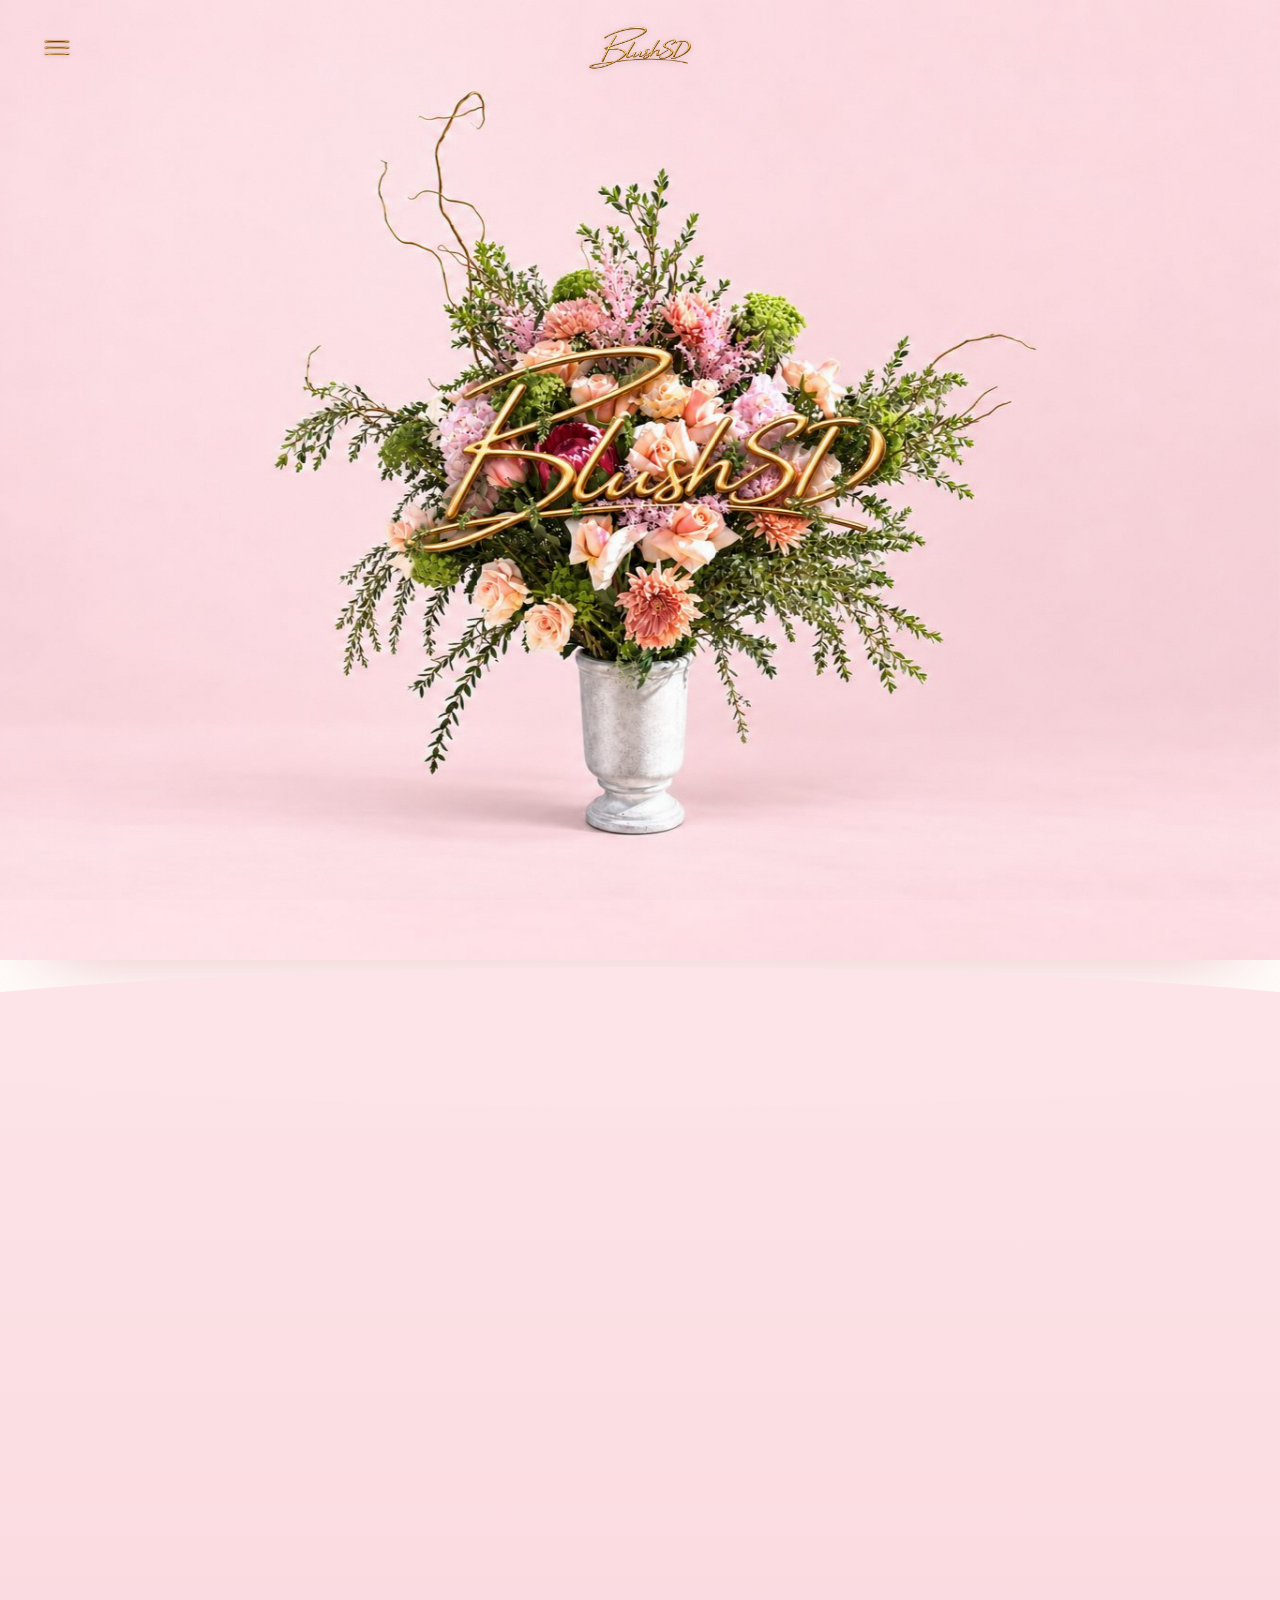
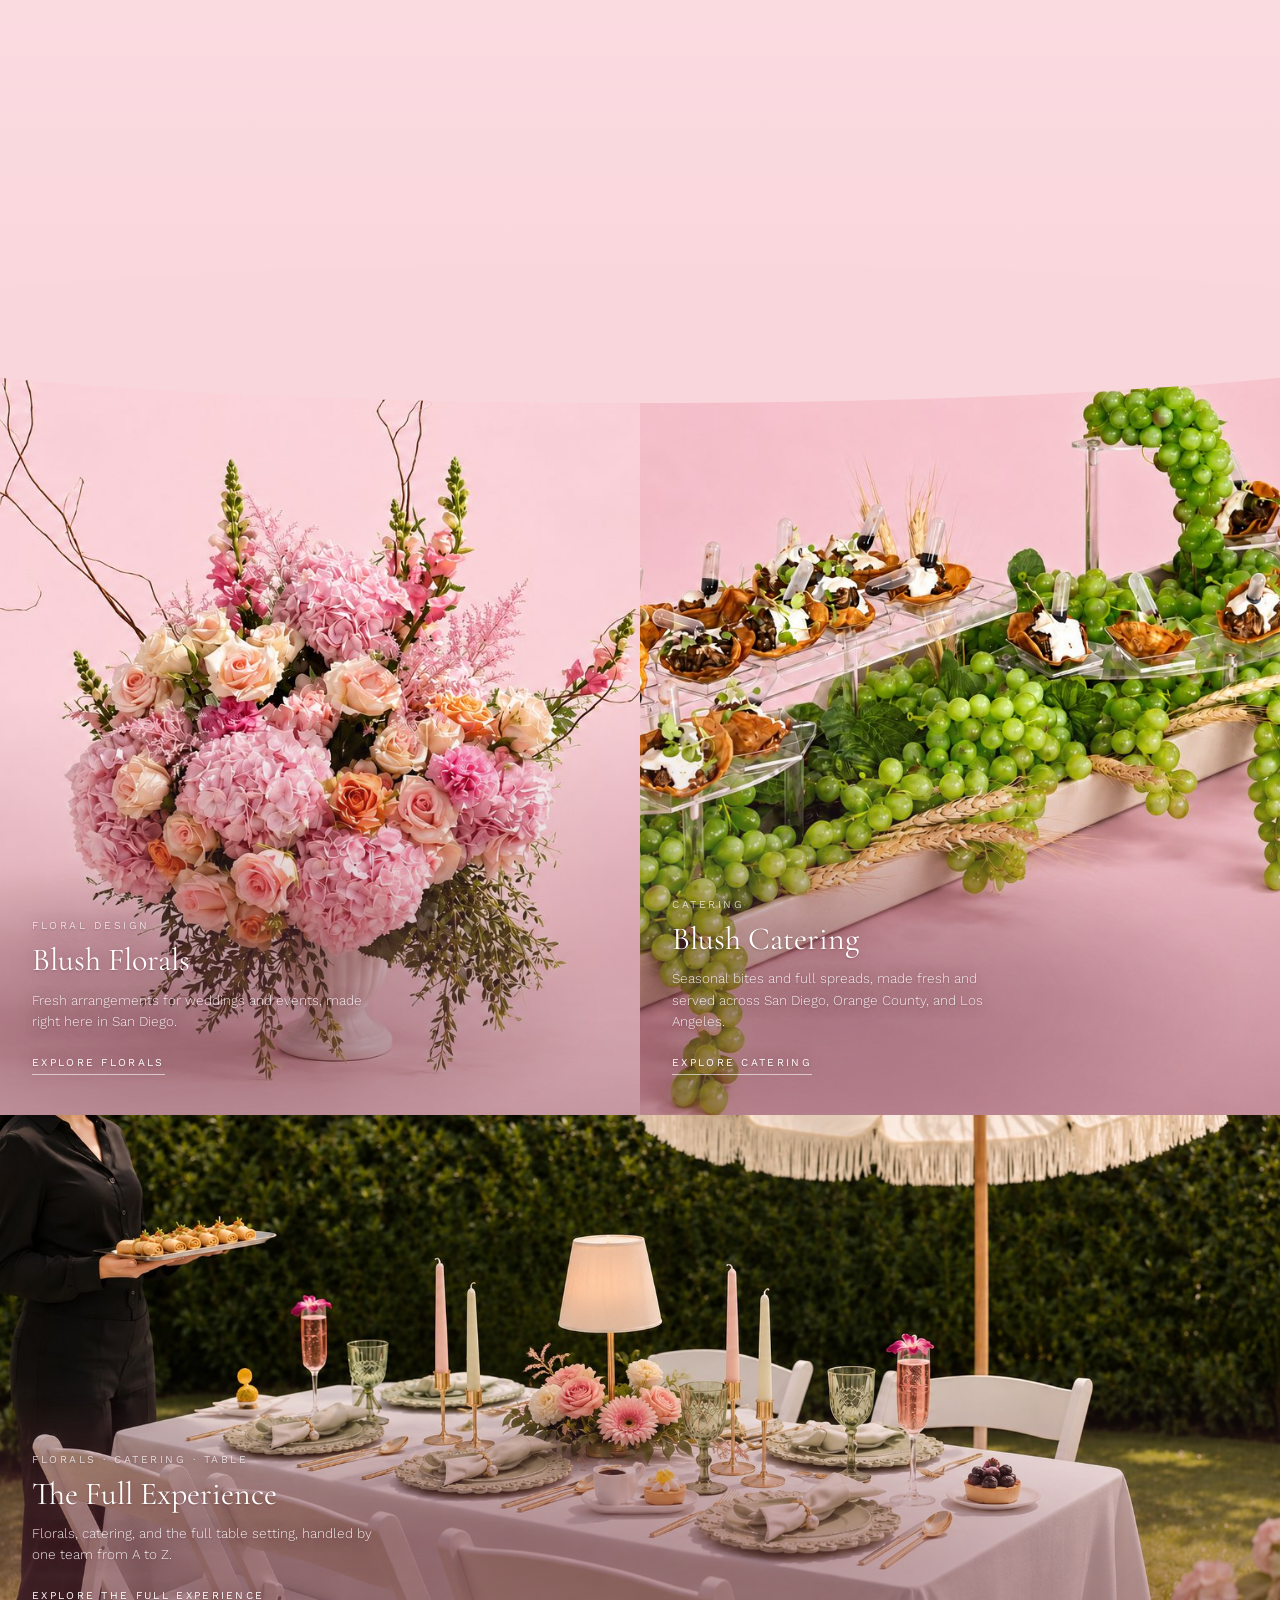
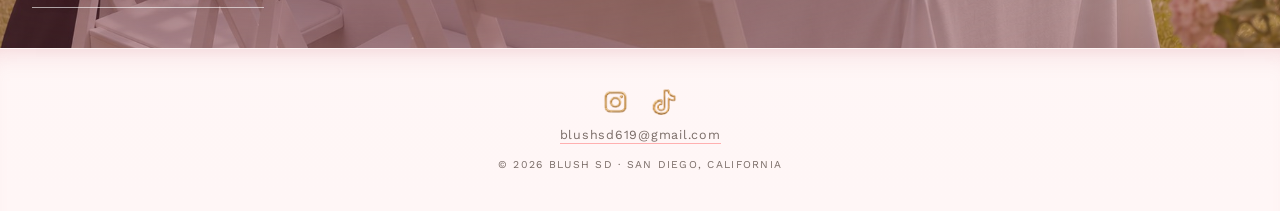
==== commit e4ee5d95: "Homepage: show email instead of phone number in footer and structured data Co-Authored-By: Claude Op" ====
--- a/index.html
+++ b/index.html
@@ -35,7 +35,6 @@
   "description": "Luxury florals in San Diego and catering across San Diego, Orange County and Los Angeles. Florals and catering are independent services. Book either one or both.",
   "slogan": "Where Blooms meet Bites",
   "email": "blushsd619@gmail.com",
-  "telephone": "+1-619-504-2175",
   "address": {
     "@type": "PostalAddress",
     "addressLocality": "San Diego",
@@ -174,7 +173,7 @@
     </a>
   </div>
   <div class="footer-contact">
-    <a href="sms:+16195042175">Text</a> or <a href="tel:+16195042175">call</a> <a href="tel:+16195042175" class="footer-phone">(619) 504-2175</a>
+    <a href="mailto:blushsd619@gmail.com">blushsd619@gmail.com</a>
   </div>
   <p>&copy; 2026 Blush SD &middot; San Diego, California</p>
 </footer>
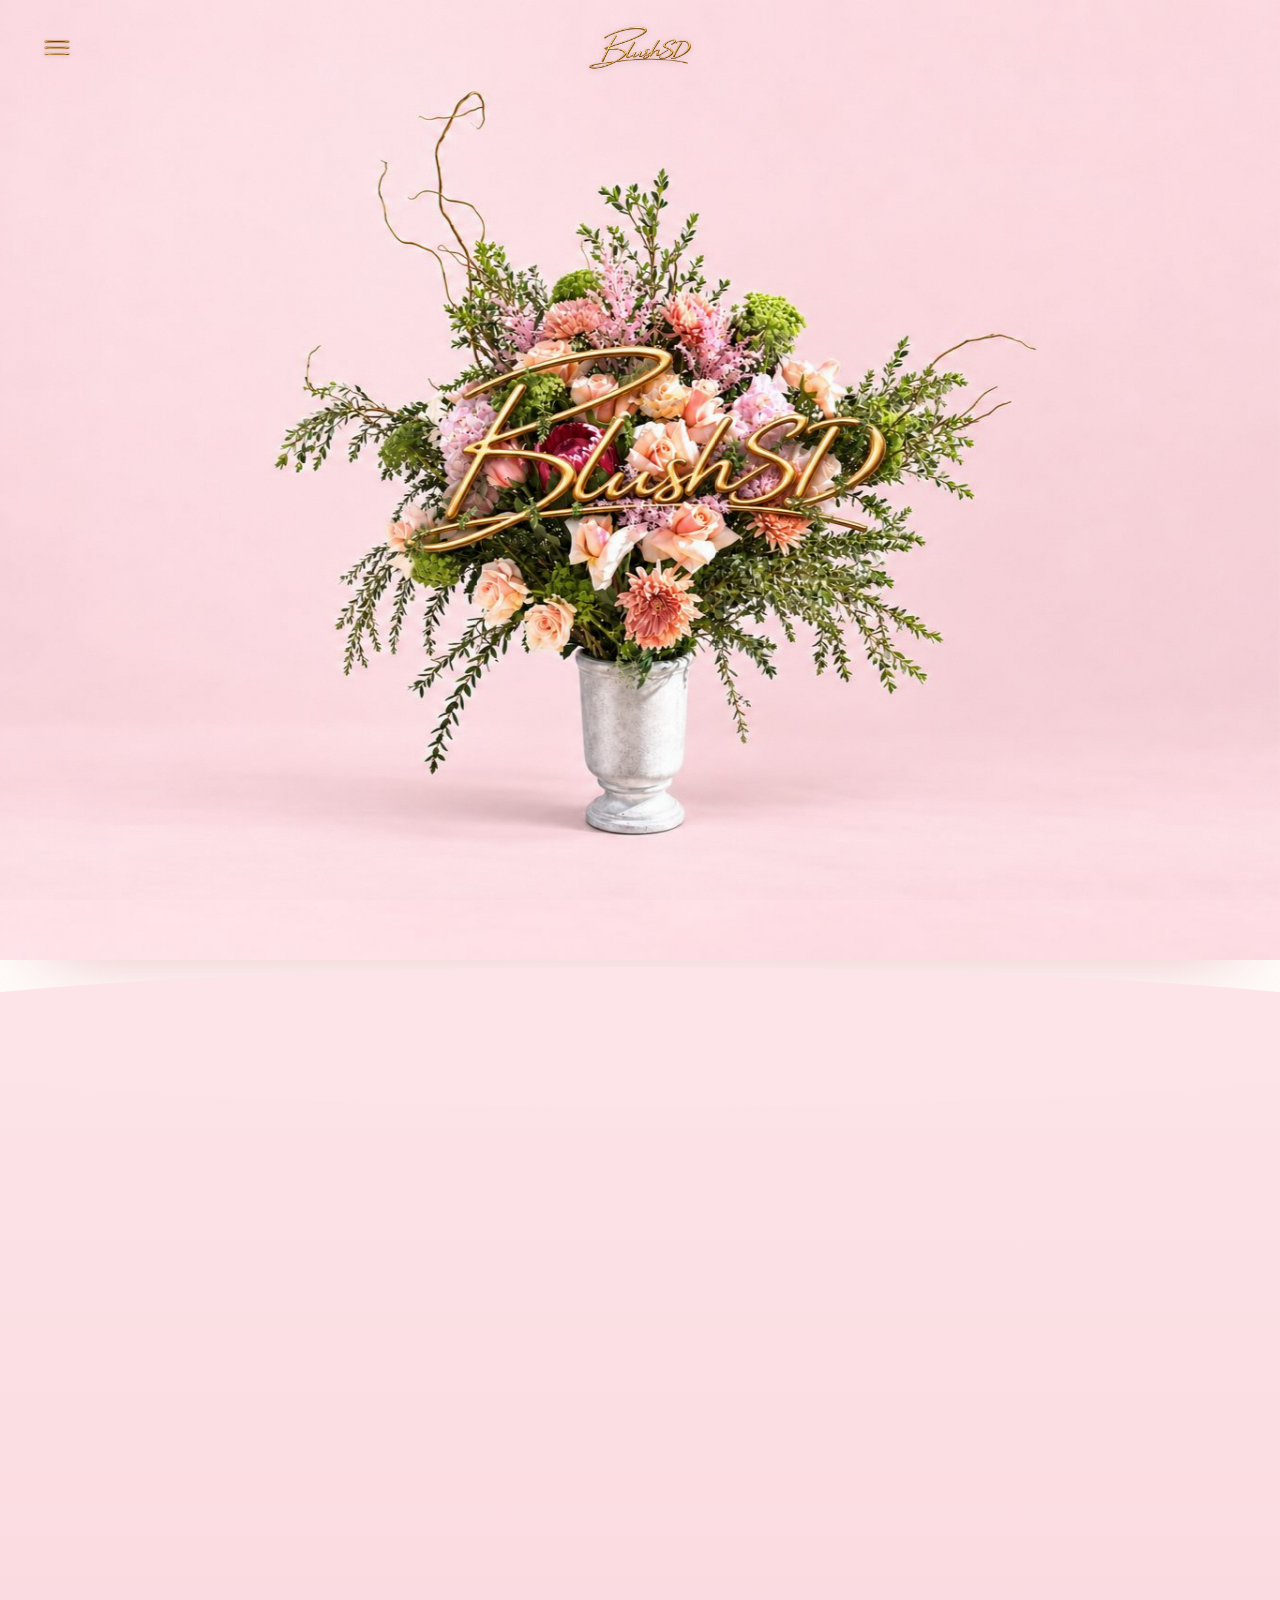
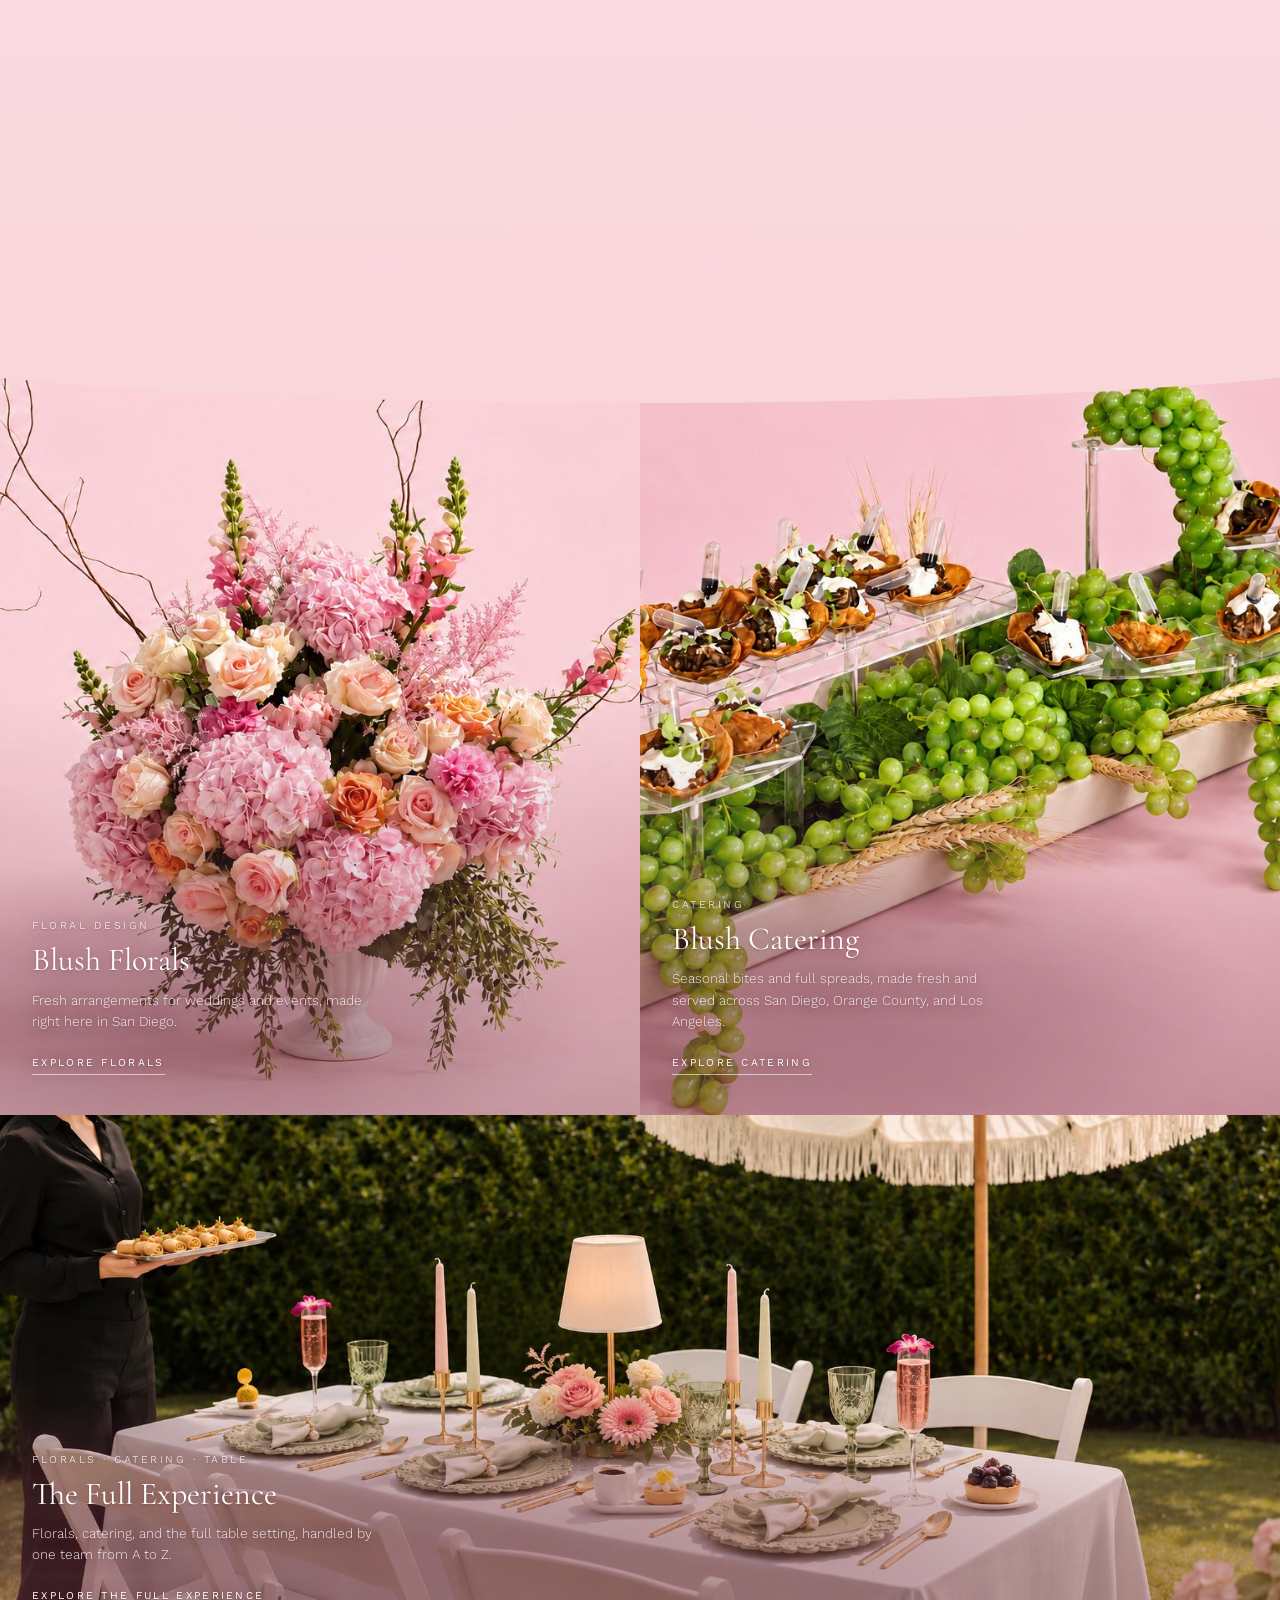
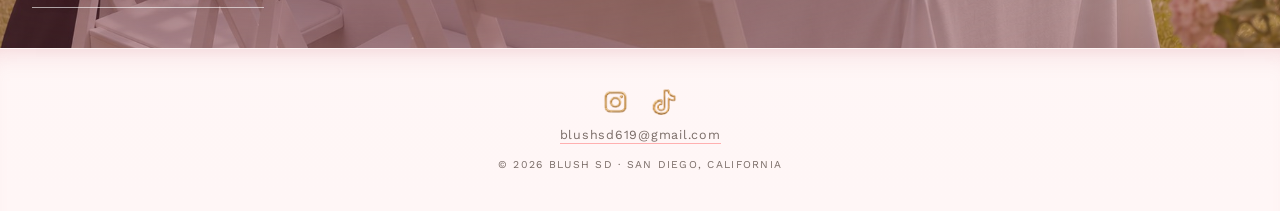
==== commit 026a79dc: "Nav menu: scale link size and spacing to window height; tagline no longer overlaps Book buttons Co-A" ====
--- a/index.html
+++ b/index.html
@@ -68,7 +68,7 @@
 <link rel="icon" type="image/png" sizes="32x32" href="assets/favicon/favicon-32x32.png">
 <link rel="icon" type="image/png" sizes="16x16" href="assets/favicon/favicon-16x16.png">
 <link rel="apple-touch-icon" sizes="180x180" href="assets/favicon/apple-touch-icon.png">
-<link rel="stylesheet" href="assets/css/styles.css?v=20261120h">
+<link rel="stylesheet" href="assets/css/styles.css?v=20261120i">
 <script>try{if(sessionStorage.getItem("blushVeil"))document.documentElement.classList.add("veil-arriving")}catch(e){}</script>
 </head>
 <body>
--- a/assets/css/styles.css
+++ b/assets/css/styles.css
@@ -1349,3 +1349,19 @@
 }
 a:has(img){-webkit-touch-callout:none;}
 
+
+  /* NAV MENU: scale to the window height so all 7 links, the Book buttons
+     and the tagline always fit without overlapping */
+  .nav-overlay{
+    gap:clamp(14px, 3.2vh, 28px);
+    justify-content:safe center;
+    overflow-y:auto;
+    padding:clamp(56px, 9vh, 90px) 24px clamp(20px, 4vh, 40px);
+  }
+  .nav-overlay-main{gap:clamp(6px, 2vh, 22px);}
+  .nav-overlay-main a{font-size:clamp(22px, 4.4vh, 34px); line-height:1.15;}
+  .nav-overlay-label{margin-bottom:-4px;}
+  .nav-overlay-tagline{position:static; margin-top:clamp(2px, 1vh, 10px);}
+  @media (max-width:900px){
+    .nav-overlay-main a{font-size:clamp(22px, 3.7vh, 28px);}
+  }
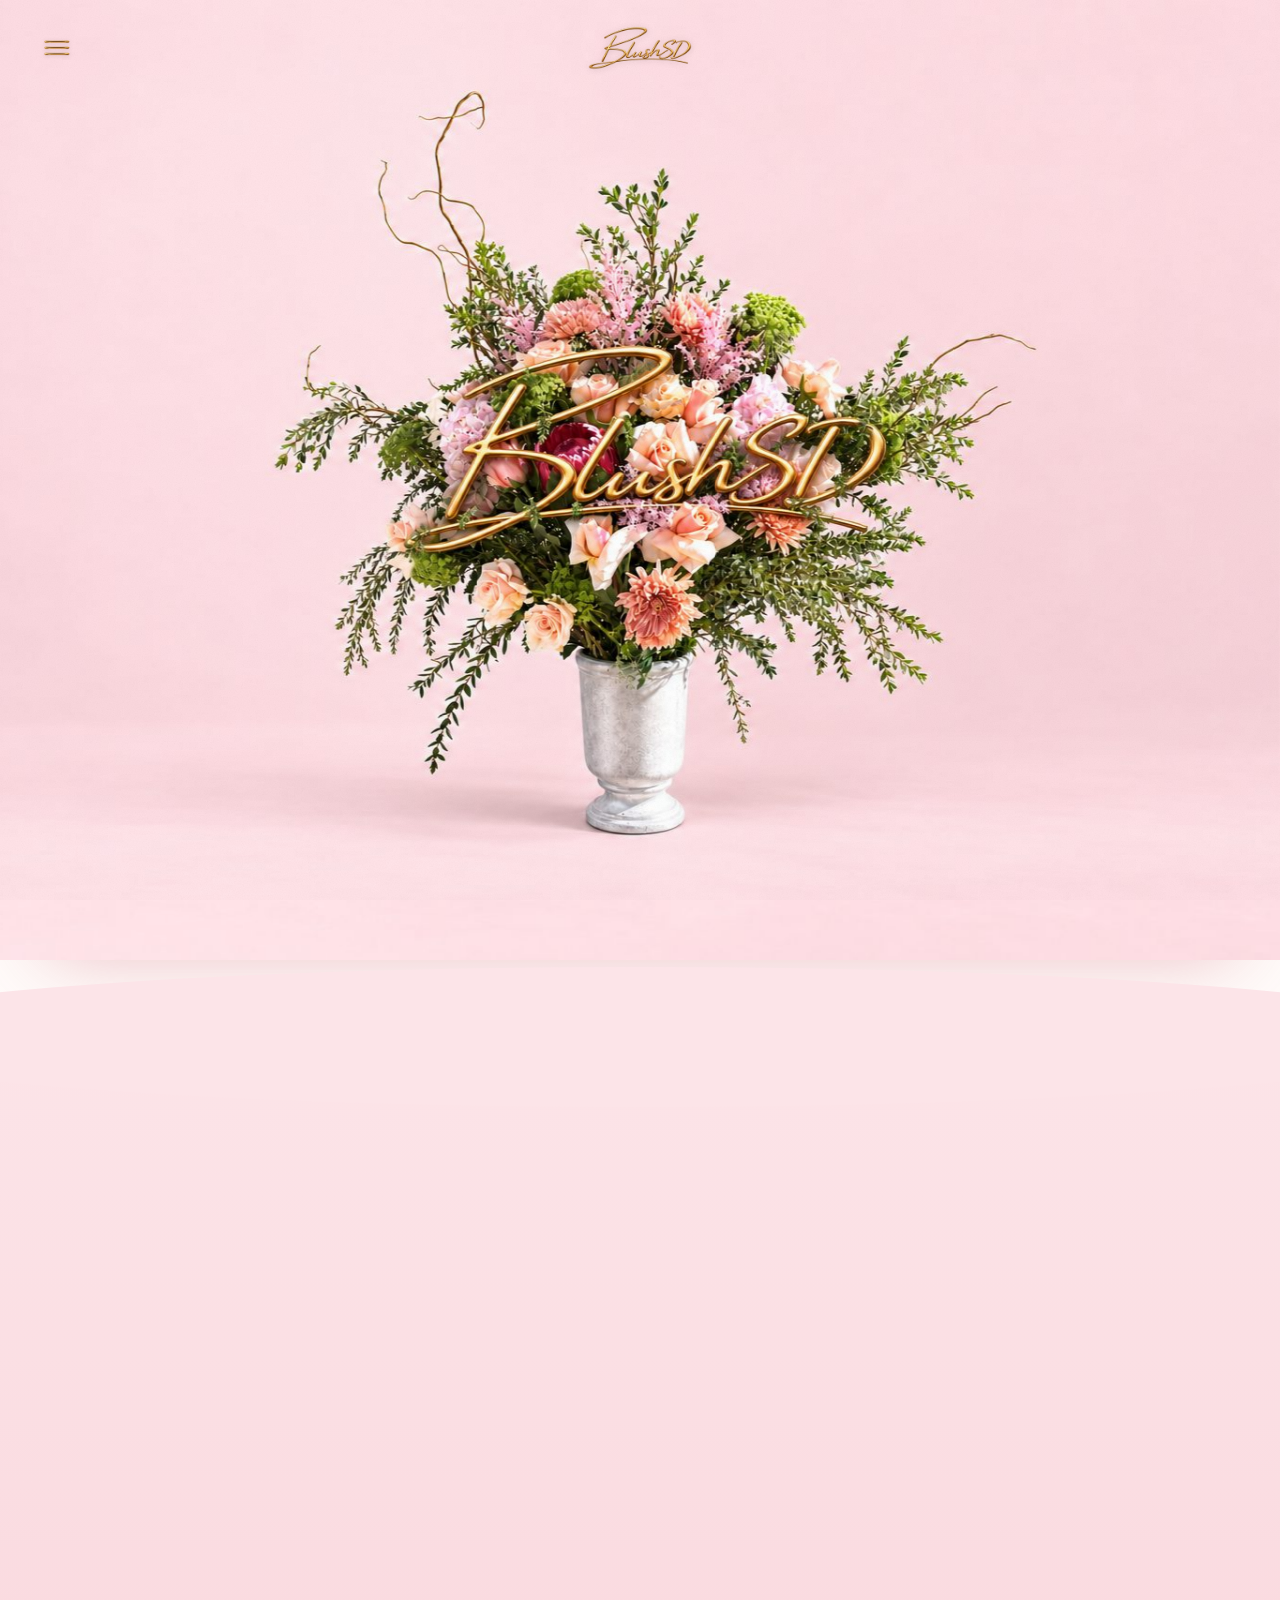
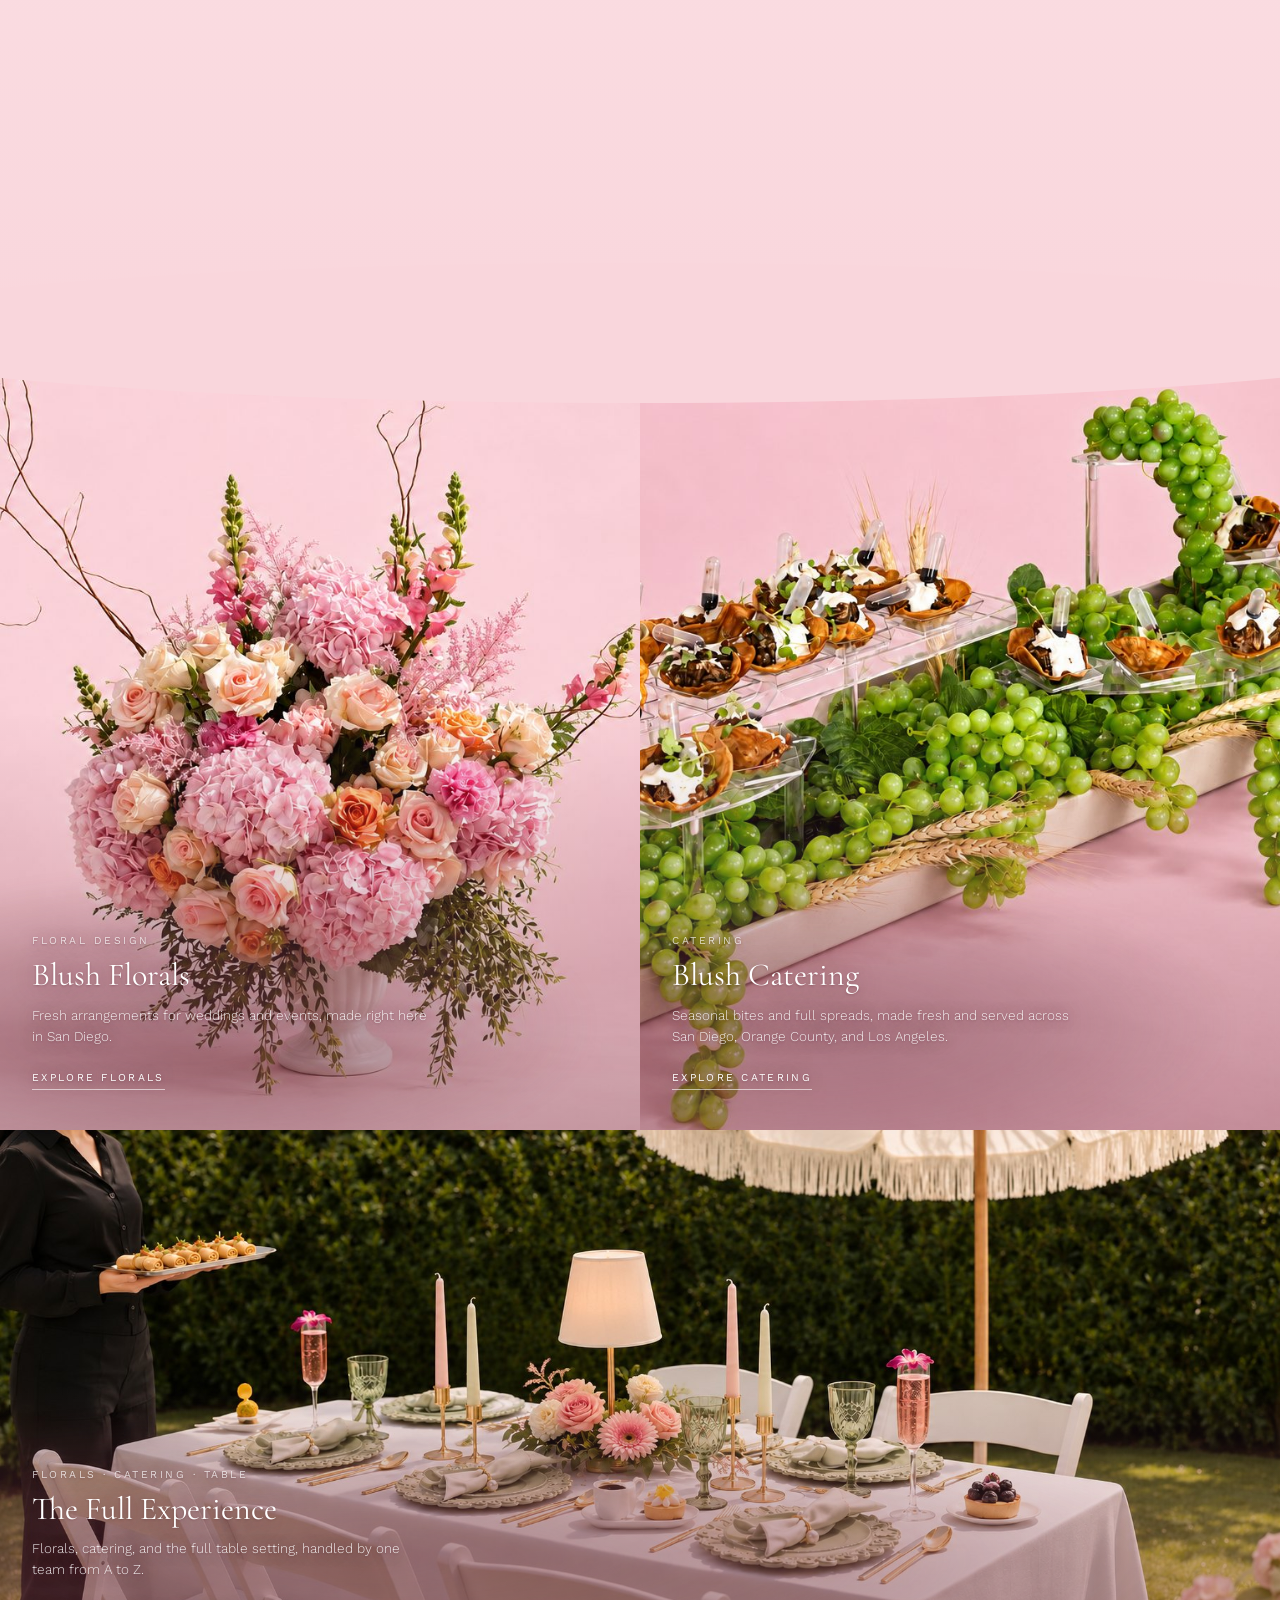
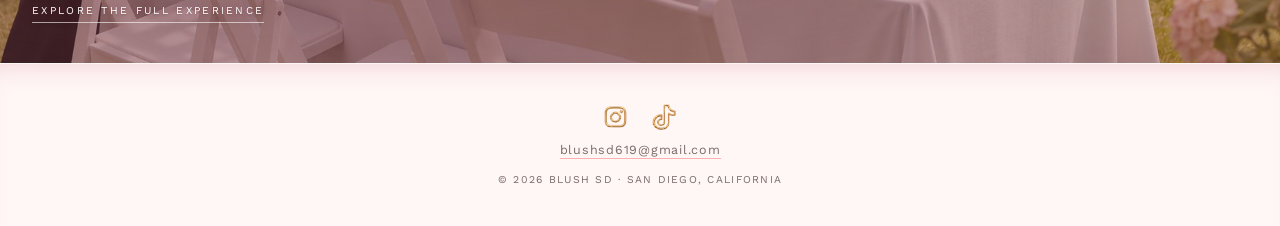
==== commit 32306bae: "Site audit: iPhone-safe videos, faster loading, type and spacing consistency - Re-encode garden, roo" ====
--- a/index.html
+++ b/index.html
@@ -61,14 +61,14 @@
   ]
 }
 </script>
-<link rel="preconnect" href="https://fonts.googleapis.com">
-<link rel="preconnect" href="https://fonts.gstatic.com" crossorigin>
-<link href="https://fonts.googleapis.com/css2?family=Cormorant+Garamond:ital,wght@0,300;0,400;0,500;1,400&family=Work+Sans:wght@300;400;500&display=swap" rel="stylesheet">
+<link rel="preload" href="assets/fonts/cormorant-garamond-latin-400-normal.woff2" as="font" type="font/woff2" crossorigin>
+<link rel="preload" href="assets/fonts/work-sans-latin-300-normal.woff2" as="font" type="font/woff2" crossorigin>
+<link rel="preload" href="assets/fonts/work-sans-latin-400-normal.woff2" as="font" type="font/woff2" crossorigin>
 <link rel="icon" href="assets/favicon/favicon.ico">
 <link rel="icon" type="image/png" sizes="32x32" href="assets/favicon/favicon-32x32.png">
 <link rel="icon" type="image/png" sizes="16x16" href="assets/favicon/favicon-16x16.png">
 <link rel="apple-touch-icon" sizes="180x180" href="assets/favicon/apple-touch-icon.png">
-<link rel="stylesheet" href="assets/css/styles.css?v=20261120i">
+<link rel="stylesheet" href="assets/css/styles.css?v=20261120j">
 <script>try{if(sessionStorage.getItem("blushVeil"))document.documentElement.classList.add("veil-arriving")}catch(e){}</script>
 </head>
 <body>
@@ -104,7 +104,7 @@
 
 <section class="hero">
   <div class="hero-frame">
-    <img class="hero-img" src="assets/images/hero-arrangement.jpg" alt="Blush floral arrangement">
+    <img class="hero-img" fetchpriority="high" src="assets/images/hero-arrangement.jpg" alt="Blush floral arrangement">
   </div>
   <div class="hero-caption">
     <h1 class="hero-headline">Where Blooms Meet Bites</h1>
--- a/assets/css/styles.css
+++ b/assets/css/styles.css
@@ -5,6 +5,14 @@
     font-style: normal;
     font-display: swap;
   }
+  /* Site fonts, served from our own folder (no Google Fonts round trip) */
+  @font-face{font-family:'Cormorant Garamond';font-style:normal;font-weight:300;font-display:swap;src:url(../fonts/cormorant-garamond-latin-300-normal.woff2) format('woff2');}
+  @font-face{font-family:'Cormorant Garamond';font-style:normal;font-weight:400;font-display:swap;src:url(../fonts/cormorant-garamond-latin-400-normal.woff2) format('woff2');}
+  @font-face{font-family:'Cormorant Garamond';font-style:normal;font-weight:500;font-display:swap;src:url(../fonts/cormorant-garamond-latin-500-normal.woff2) format('woff2');}
+  @font-face{font-family:'Cormorant Garamond';font-style:italic;font-weight:400;font-display:swap;src:url(../fonts/cormorant-garamond-latin-400-italic.woff2) format('woff2');}
+  @font-face{font-family:'Work Sans';font-style:normal;font-weight:300;font-display:swap;src:url(../fonts/work-sans-latin-300-normal.woff2) format('woff2');}
+  @font-face{font-family:'Work Sans';font-style:normal;font-weight:400;font-display:swap;src:url(../fonts/work-sans-latin-400-normal.woff2) format('woff2');}
+  @font-face{font-family:'Work Sans';font-style:normal;font-weight:500;font-display:swap;src:url(../fonts/work-sans-latin-500-normal.woff2) format('woff2');}
   :root{
     --cream:#FFFDFB;
     --ink:#453A37;
@@ -1365,3 +1373,38 @@
   @media (max-width:900px){
     .nav-overlay-main a{font-size:clamp(22px, 3.7vh, 28px);}
   }
+
+  /* ==========================================================================
+     CONSISTENCY PASS (Nov 20, 2026 audit)
+     ========================================================================== */
+  /* Numbers on the stat tiles: lining figures so "1+" never reads as "I+" */
+  .story-stat-num{font-variant-numeric:lining-nums;}
+
+  /* Even line breaks: no single word left alone on the last line */
+  h1, h2, h3, .story-faq, .page-hero-sub{text-wrap:balance;}
+  .page-content p, .story-body, .offering-desc, .review-quote, .confirm-text, .form-note{text-wrap:pretty;}
+
+  /* Home cards: same caption width so Florals and Catering titles line up */
+  .offering-desc{max-width:400px;}
+
+  /* Small labels inside page content keep their label size
+     (the general paragraph style was overriding them) */
+  .page-content p.page-content-note{font-size:10.5px; font-weight:400; line-height:normal;}
+
+  /* Bold text uses the loaded medium weight instead of a fake bold */
+  .form-note strong{font-weight:500;}
+
+  /* Last section on a page: same 100px (phones 70px) breathing room above the footer */
+  .page-content:has(+ footer) > :last-child{margin-bottom:0;}
+
+  /* Form fields: one height for every field (the date picker was taller) */
+  .form-field input,
+  .form-field select{height:46px; line-height:normal;}
+  .form-field input[type="date"]{min-height:46px;}
+
+  /* Phones: 16px text in fields so iPhones don't zoom in when a field is tapped */
+  @media (max-width:900px){
+    .form-field input,
+    .form-field select,
+    .form-field textarea{font-size:16px;}
+  }
